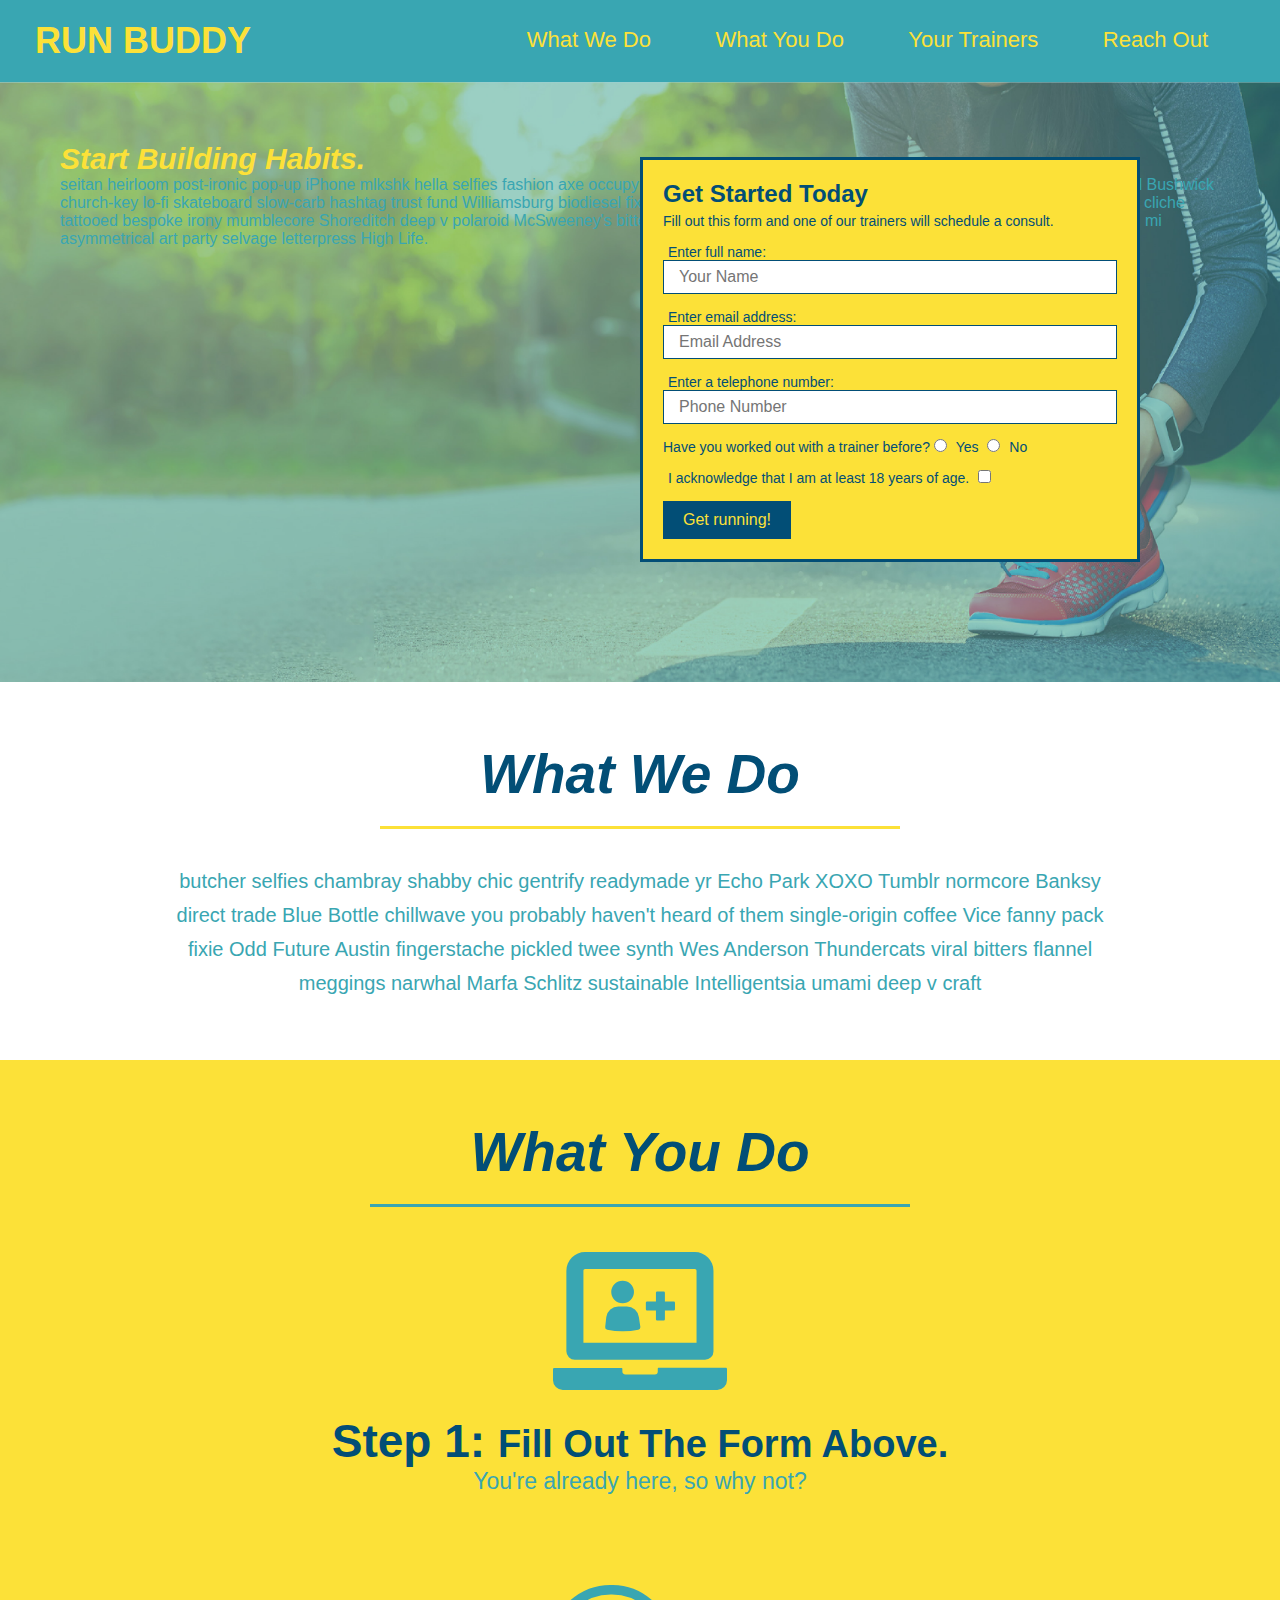
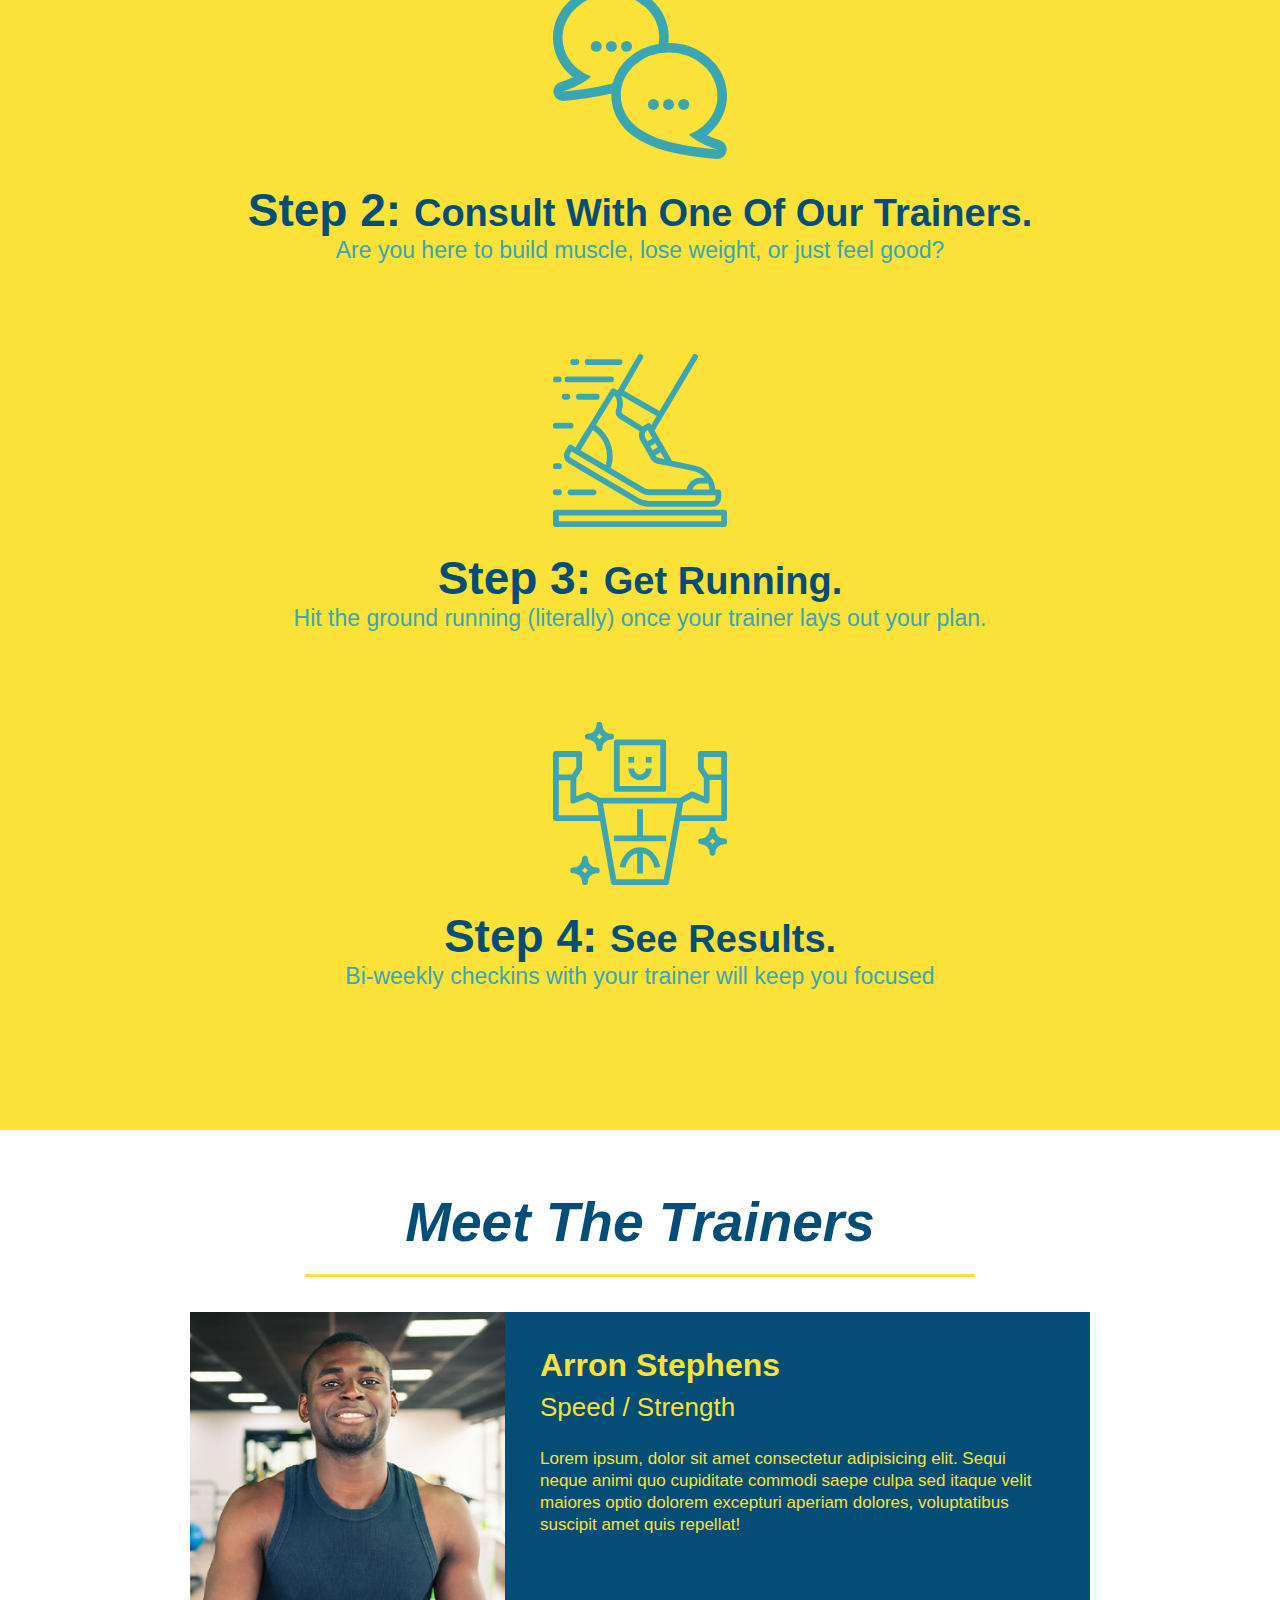
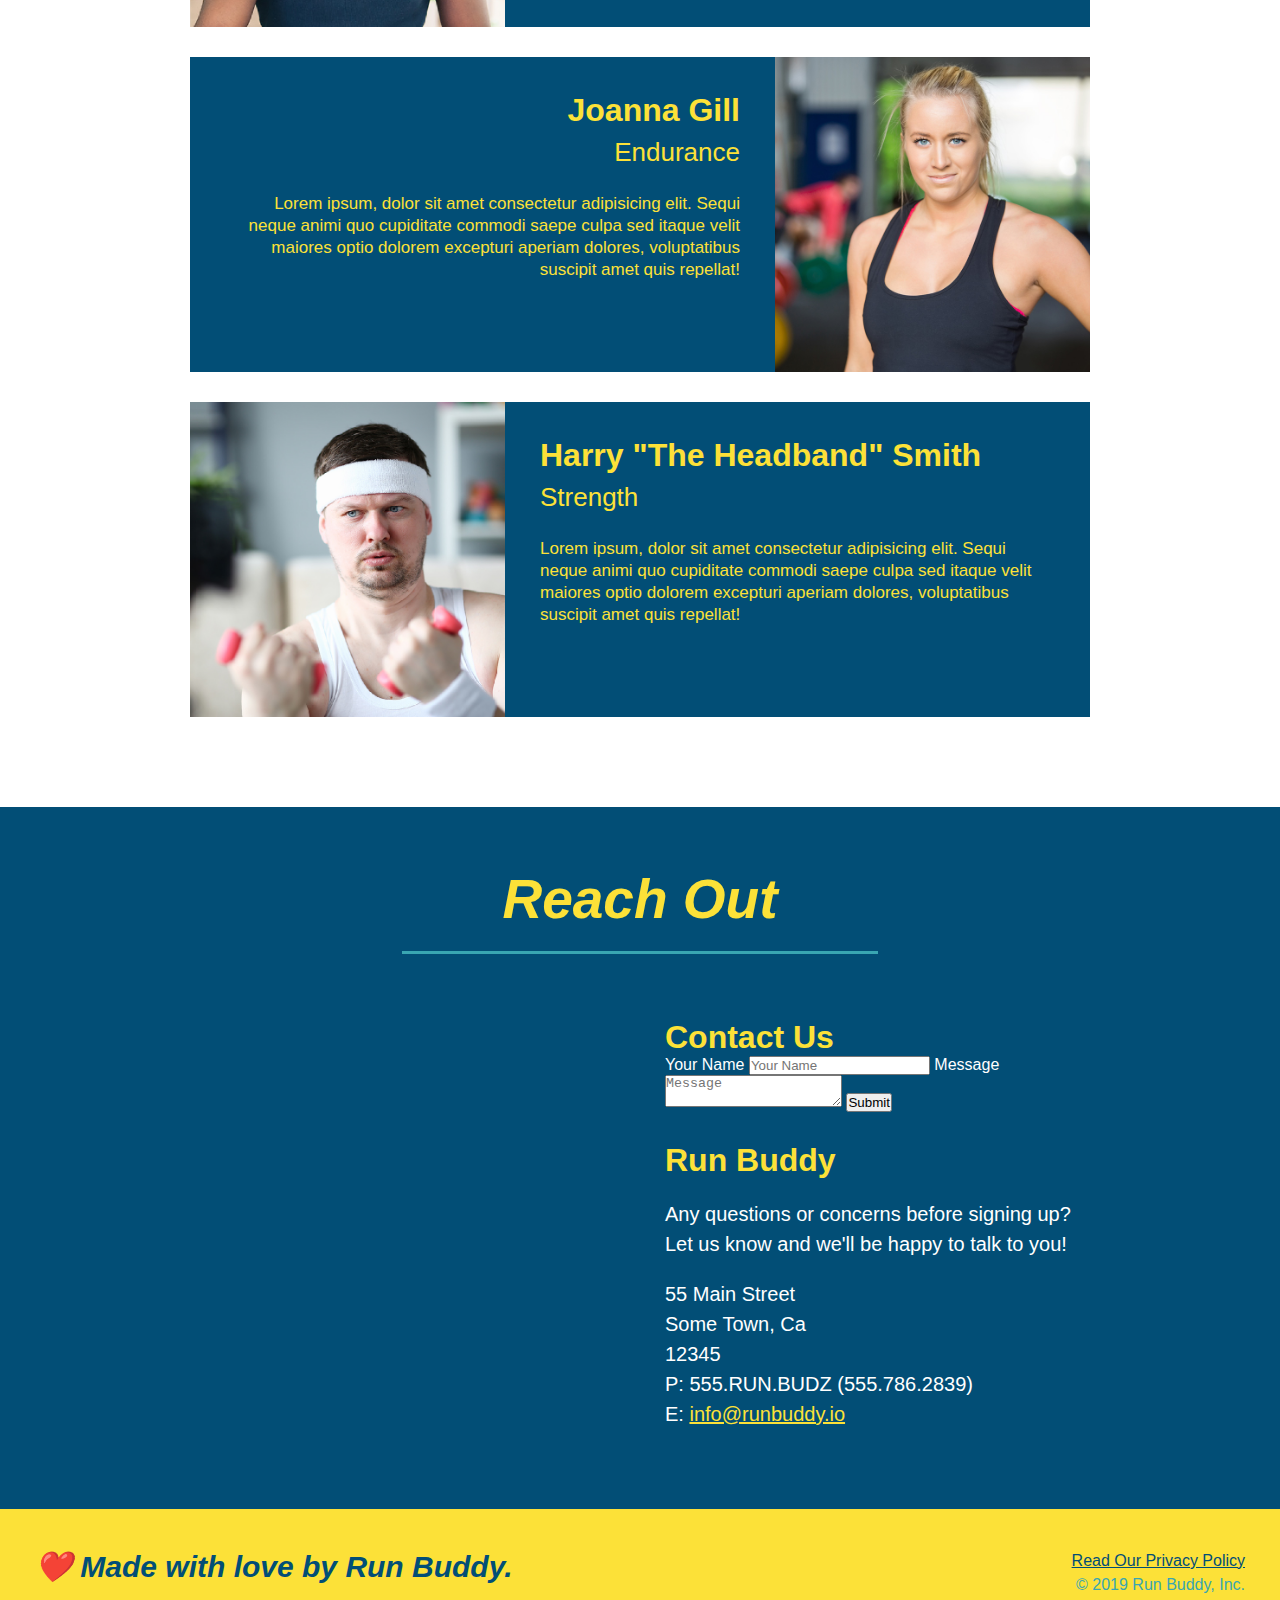
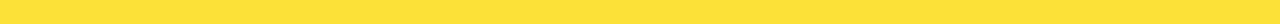
==== index.html @ 509d38f9 "add flexbox to header" ====
<!DOCTYPE html>
<html lang="en">
  <head>
    <meta charset="UTF-8" />
    <link rel="stylesheet" href="./assets/css/style.css">
    <title>Run Buddy</title>
  </head>
  <body>
    <!-- navigation tags - block level element -->
    <header>
      <h1>
        <a href="/">RUN BUDDY</a>
      </h1>
      <nav>
        <ul>
          <li>
            <a href="#what-we-do">What We Do</a>
          </li>
          <li>
            <a href="#what-you-do">What You Do</a>
          </li>
          <li>
            <a href="#your-trainers">Your Trainers</a>
          </li>
          <li>
            <a href="#reach-out">Reach Out</a>
          </li>
          
        </ul>
      </nav>
    </header>
    <!-- end navigation -->

    <!-- hero/jumbotron -->
    <section class="hero">
      <div class="hero-cta">
        <h2>Start Building Habits.</h2>
        <p>
          seitan heirloom post-ironic pop-up iPhone mlkshk hella selfies fashion axe occupy readymade put a bird on it
          messenger bag Wes Anderson Schlitz plaid Bushwick church-key lo-fi skateboard slow-carb hashtag trust fund
          Williamsburg biodiesel fixie farm-to-table 8-bit banjo XOXO Banksy chillwave bicycle rights retro cliche
          tattooed bespoke irony mumblecore Shoreditch deep v polaroid McSweeney's bitters cray gentrify tofu Marfa you
          probably haven't heard of them yr banh mi asymmetrical art party selvage letterpress High Life.
        </p>
      </div>

      <div class="hero-form">
        <h3>Get Started Today</h3>
        <p>Fill out this form and one of our trainers will schedule a consult.</p>
        <form>
          <label for="name">Enter full name:</label>
          <input type="text" placeholder="Your Name" id="name" name="name" class="form-input" />
          <label for="email">Enter email address:</label>
          <input type="email" placeholder="Email Address" id="email" name="email" class="form-input" />
          <label for="phone">Enter a telephone number:</label>
          <input type="tel" placeholder="Phone Number" name="phone" id="phone" class="form-input" />
          <p>
            Have you worked out with a trainer before? 
            <input type="radio" name="trainer-confirm" id="trainer-yes" />
            <label for="trainer-yes">Yes</label>
            <input type="radio" name="trainer-confirm" id="trainer-no"/>
            <label for="trainer-no">No</label>
          </p>
          <p>
            <label for="checkbox">
              I acknowledge that I am at least 18 years of age.
            </label>
            <input type="checkbox" name="checkpoint1" id="checkbox" />
          </p>
          <button type="submit">
            Get running!
          </button>
        </form>
      </div>
    </section>
    <!-- end header -->

    <!-- "what we do" start - <section> -->
    <section id="what-we-do" class="intro">
      <h2 class="section-title primary-border">
        What We Do
      </h2>
      <p>
        butcher selfies chambray shabby chic gentrify readymade yr Echo Park XOXO Tumblr normcore Banksy direct trade  Blue Bottle chillwave you probably haven't heard of them single-origin coffee Vice fanny pack fixie Odd Future Austin fingerstache pickled twee synth Wes Anderson Thundercats viral bitters flannel meggings narwhal Marfa Schlitz sustainable Intelligentsia umami deep v craft
      </p>
    </section>
    <!-- end "what we do" -->

    <!-- "what you do" start -->
    <section id="what-you-do" class="steps">
      <h2 class="section-title secondary-border">
        What You Do
      </h2> 
      <div>
        <img src="./assets/images/step-1.svg" alt="" />
        <h3>Step 1: <span>Fill Out The Form Above.</span></h3>
        <p>You're already here, so why not?</p>
      </div>
      <div>
        <img src="./assets/images/step-2.svg" alt="" />
        <h3>Step 2: <span>Consult With One Of Our Trainers.</span></h3>
        <p>Are you here to build muscle, lose weight, or just feel good?</p>
      </div>
      <div>
        <img src="./assets/images/step-3.svg" alt="" />
        <h3>Step 3: <span>Get Running.</span></h3>
        <p>Hit the ground running (literally) once your trainer lays out your plan.</p>
      </div>
      <div>
        <img src="./assets/images/step-4.svg" alt="" />
        <h3>Step 4: <span>See Results.</span></h3>
        <p>Bi-weekly checkins with your trainer will keep you focused</p>
      </div>
    </section>
    <!-- "what you do" end -->

    <!-- "meet the trainers" start -->
    <section id="your-trainers" class="trainers">
      <h2 class="section-title primary-border">
        Meet The Trainers
      </h2>

      <article class="trainer">
        <img src="./assets/images/trainer-1.jpg" alt="Arron Stephens in his workout clothes, ready to pump iron" />
        <div class="trainer-bio text-left">
          <h3>Arron Stephens</h3>
          <h4>Speed / Strength</h4>
          <p>Lorem ipsum, dolor sit amet consectetur adipisicing elit. Sequi neque animi quo cupiditate commodi saepe culpa sed itaque velit maiores optio dolorem excepturi aperiam dolores, voluptatibus suscipit amet quis repellat!</p>
        </div>
      </article>

       <article class="trainer">
         <div class="trainer-bio text-right">
           <h3>Joanna Gill</h3>
           <h4>Endurance</h4>
           <p>Lorem ipsum, dolor sit amet consectetur adipisicing elit. Sequi neque animi quo cupiditate commodi saepe culpa sed itaque velit maiores optio dolorem excepturi aperiam dolores, voluptatibus suscipit amet quis repellat!</p>
          </div>
          <img src="./assets/images/trainer-2.jpg" alt="Joanna Gill cooling off after a work out" />
        </article>

       <article class="trainer">
        <img src="./assets/images/trainer-3.jpg" alt="Harry Smith wearing a headband and lifting comically small pink weights" />
        <div class="trainer-bio text-left">
          <h3>Harry "The Headband" Smith</h3>
          <h4>Strength</h4>
          <p>Lorem ipsum, dolor sit amet consectetur adipisicing elit. Sequi neque animi quo cupiditate commodi saepe culpa sed itaque velit maiores optio dolorem excepturi aperiam dolores, voluptatibus suscipit amet quis repellat!</p>
        </div>
      </article>
    </section>
    <!-- "meet the trainers" end -->

    <!-- "reach out" start -->
    <section id="reach-out" class="contact">
      <h2 class="section-title secondary-border">
        Reach Out
      </h2>

      <div class="contact-info">
        <iframe
          src="https://www.google.com/maps/embed?pb=!1m14!1m12!1m3!1d12182.30520634488!2d-74.0652613!3d40.2407219!2m3!1f0!2f0!3f0!3m2!1i1024!2i768!4f13.1!5e0!3m2!1sen!2sus!4v1561060983193!5m2!1sen!2sus"
          frameborder="0" style="border:0" allowfullscreen>
        </iframe>

        <div class="contact-form">
          <h3>Contact Us</h3>
          <form>
            <label for="contact-name">Your Name</label>
            <input type="text" id="contact-name" placeholder="Your Name" />
        
            <label for="contact-message">Message</label>
            <textarea id="contact-message" placeholder="Message"></textarea>
        
            <button type="submit">Submit</button>
          </form>
        </div>

        <div>
          <h3>Run Buddy</h3>
          <p>
            Any questions or concerns before signing up? 
            <br/>
            Let us know and we'll be happy to talk to you!
          </p>

          <address>
            55 Main Street <br/>
            Some Town, Ca <br/>
            12345<br/>
            P: 555.RUN.BUDZ (555.786.2839)<br/>
            E: <a href="mailto:info@runbuddy.io">info@runbuddy.io</a>
          </address>
          
        </div>
      </div>
    </section>
    <!-- "reach out" end -->

    <!-- footer -->
    <footer>
      <h2>❤️ Made with love by Run Buddy.</h2>
      <div>
        <a href="./privacy-policy.html">Read Our Privacy Policy</a><br/>
        &copy; 2019 Run Buddy, Inc.
      </div>
    </footer>
    <!-- footer end -->
  </body>
</html>
---- assets/css/style.css ----
/* global styles */
* {
    margin: 0;
    padding: 0;
    box-sizing: border-box;
}
body {
    font-family: Helvetica, Arial, sans-serif;
    color: #39a6b2;
}
h2 {
    margin: 0;
    font-size: 30px;
    font-style: italic;
    color: #fce138;
}
h3 {
    margin: 0;
    font-size: 24px;
}
section {
    padding: 60px;
}
/* header styles */
header {
    padding: 20px 35px;
    background-color: #39a6b2;
    display: flex;
    justify-content: space-between;
    flex-wrap: wrap;
}
header h1 {
    font-weight: bold;
    font-size: 36px;
    color: #fce138;
    margin: 0;
}
header a {
    text-decoration: none;
    color: #fce138;
}
header nav {
    margin: 7px;
}
header nav ul li {
    display: inline;
}
header nav ul li a {
    margin: 0 30px;
    font-weight: lighter;
    font-size: 22px;
}
/* Hero style starts */
.hero {
    background-image: url("../images/hero-bg.jpeg");
    height: 600px;
    background-size: cover;
    background-position: center;
    position: relative;
}
.hero-greeting {
    color: #FFF;
    padding: 50px;
    width: 500px;
    font-size: 14px;
    text-align: right;
    position:absolute;
    top: 40px;
    left: 140px;
}
.hero-form {
    background-color: #fce138;
    color: #024e76;
    padding: 20px;
    width: 500px;
    border: solid 3px #024e76;
    font-size: 14px;
    position:absolute;
    bottom: 120px;
    right: 140px;
}
.hero-form p {
    margin: 5px 0 15px 0;
}
.hero-form label {
    margin: 0 5px;
}
.hero-form button {
    color:#fce138;
    background-color: #024e76;
    border: none;
    padding: 10px 20px;
    font-size: 16px;
}
.form-input {
    border: 1px solid #024e76;
    display: block;
    padding: 7px 15px;
    font-size: 16px;
    color: #024e76;
    width: 100%;
    margin-bottom: 15px;
}
/* Hero style ends */
.section-title {
    font-size: 55px;
    color:#024e76;
    margin-bottom: 35px;
    padding: 0 100px 20px 100px;
    border-bottom: 3px solid;
    display: inline-block;
}
.primary-border {
    border-color: #fce138;
}
.secondary-border {
    border-color: #39a6b2;
}
.text-left {
    text-align: left;
}
.text-right {
    text-align: right;
}
/* what we do section */
.intro {
    text-align: center;
}
.intro h2 {
}
.intro p {
    line-height: 1.7;
    color: #39a6b2;
    width: 80%;
    font-size: 20px;
    margin: 0 auto;
}
/* what we do section ends */
/* what you do section */
.steps {
    text-align: center;
    background: #fce138;
    display: block;
}
.steps h2 {
    display: inline-block;
}
.steps div {
    margin-bottom: 80px;
}
.steps img {
    width: 15%;
    margin: 10px 0;
}
.steps h3 {
    color: #024e76;
    font-size: 46px;
    margin-top: 10px;
}
.steps p {
    color: #39a6b2;
    font-size: 23px;;
}
.steps span {
    font-size: 38px;
}
/* what you do section ends */
/* trainers section */
.trainers {
    text-align: center;
}
.trainer {
    width: 900px;
    margin: 0 auto 30px auto;
    background: #024e76;
    color: #fce138;
    overflow: auto;
}
.trainer img {
    width: 35%;
    float: left;
}
.trainer-bio {
    padding: 35px;
    float: left;
    width: 65%;
}
.trainer-bio h3 {
    font-size: 32px;
    margin-bottom: 8px;
}
.trainer-bio h4 {
    font-weight: lighter;
    font-size: 26px;
    margin-bottom: 25px;
}
.trainer-bio p {
    font-size: 17px;
    line-height: 1.3;;
}
/* trainers section ends */
/* contact section starts */
.contact {
    background-color: #024e76;
    text-align: center;
    overflow: auto;
}
.contact h2 {
    color: #fce138;
}
.contact-info {
    width: 900px;
    margin: 0 auto;
}
.contact-info iframe {
    width: 400px;
    height: 400px;
    float: left;
}
.contact-info div {
    width: 410px;
    display: inline-block;
    vertical-align: top;
    text-align: left;
    margin: 30px 0 0 60px;
    color: white;
}
.contact-info h3 {
    color: #fce138;
    font-size: 32px;
}
.contact-info p, .contact-info address {
    margin: 20px 0;
    line-height: 1.5;
    font-size: 20px;
    font-style: normal;
}
.contact-info a {
    color: #fce138;
}

/* contact section ends */
footer {
    background: #fce138;
    width: 100%;
    padding: 40px 35px;
}
footer h2 {
    display: inline;
    color: #024e76;
    font-size: 30px;
    margin: 0;
}
footer div {
    float: right;
    line-height: 1.5;
    text-align: right;
}
footer a {
    color: #024e76;
}
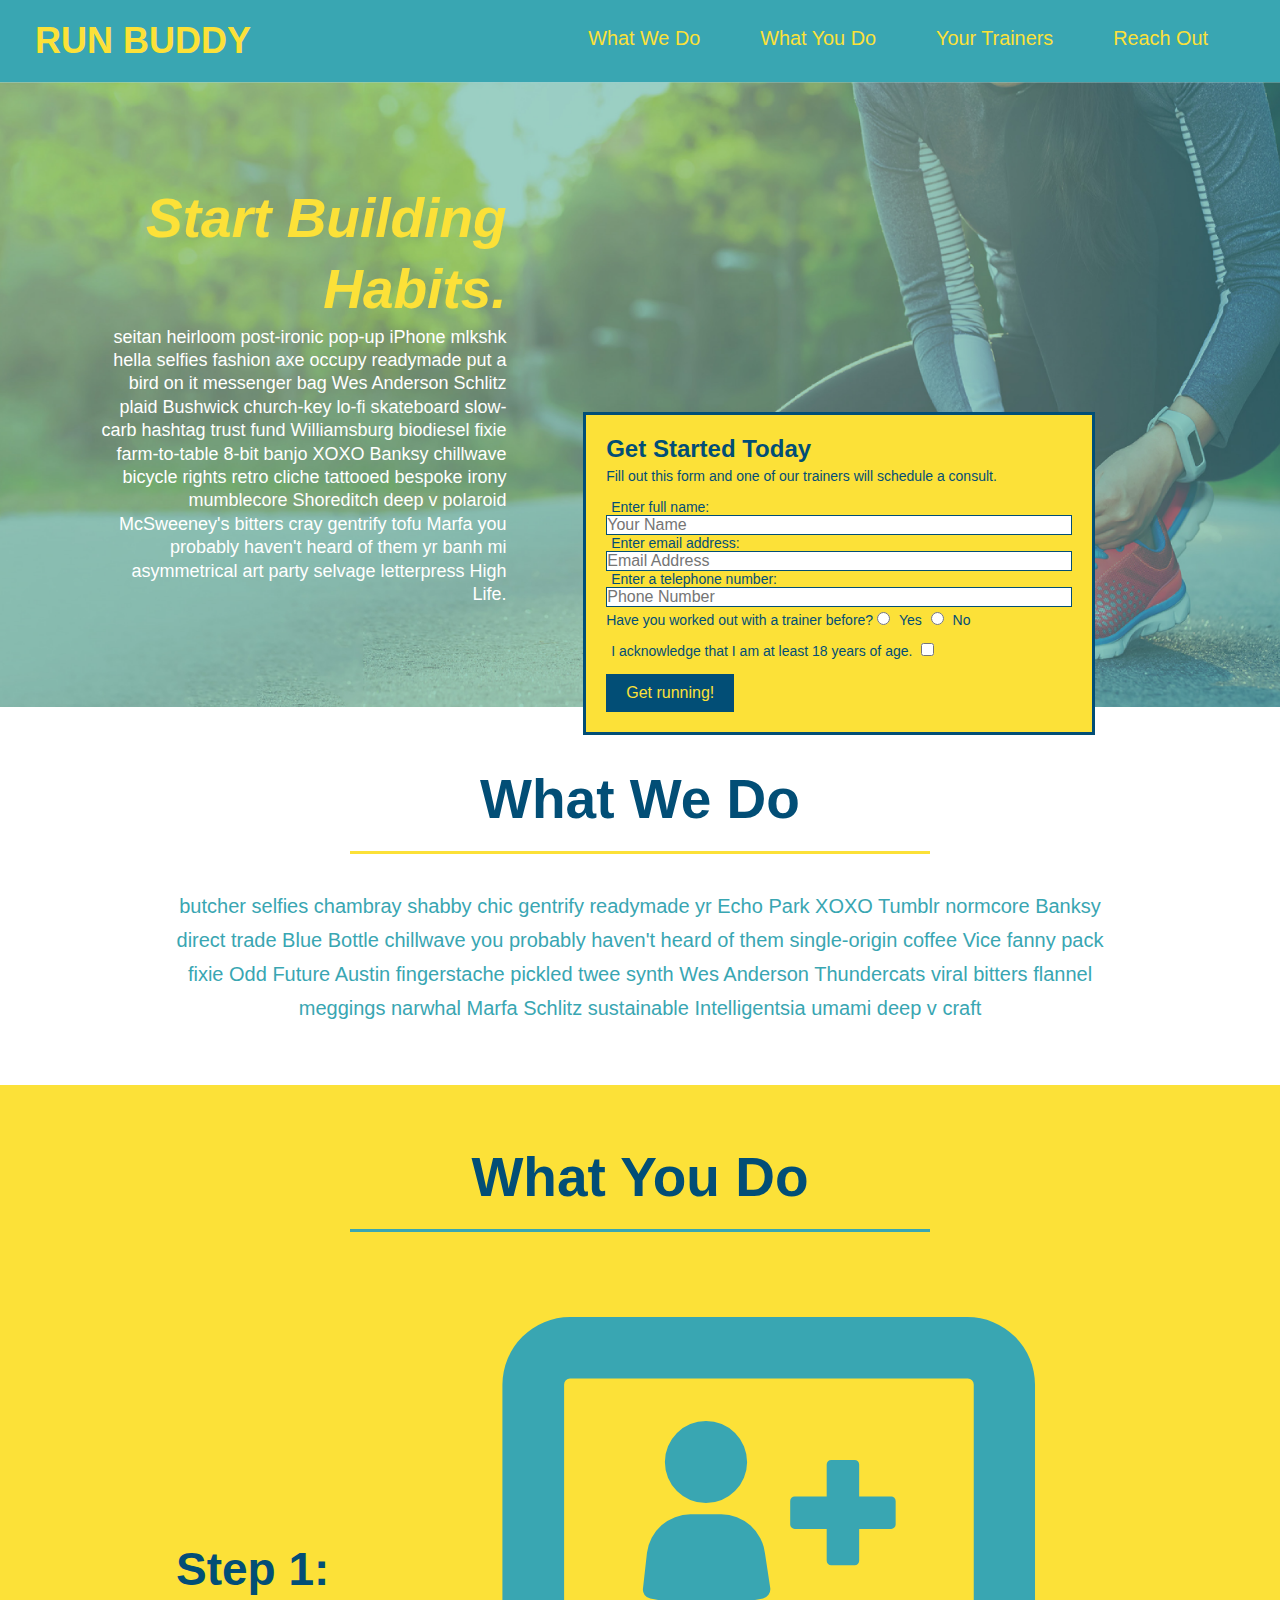
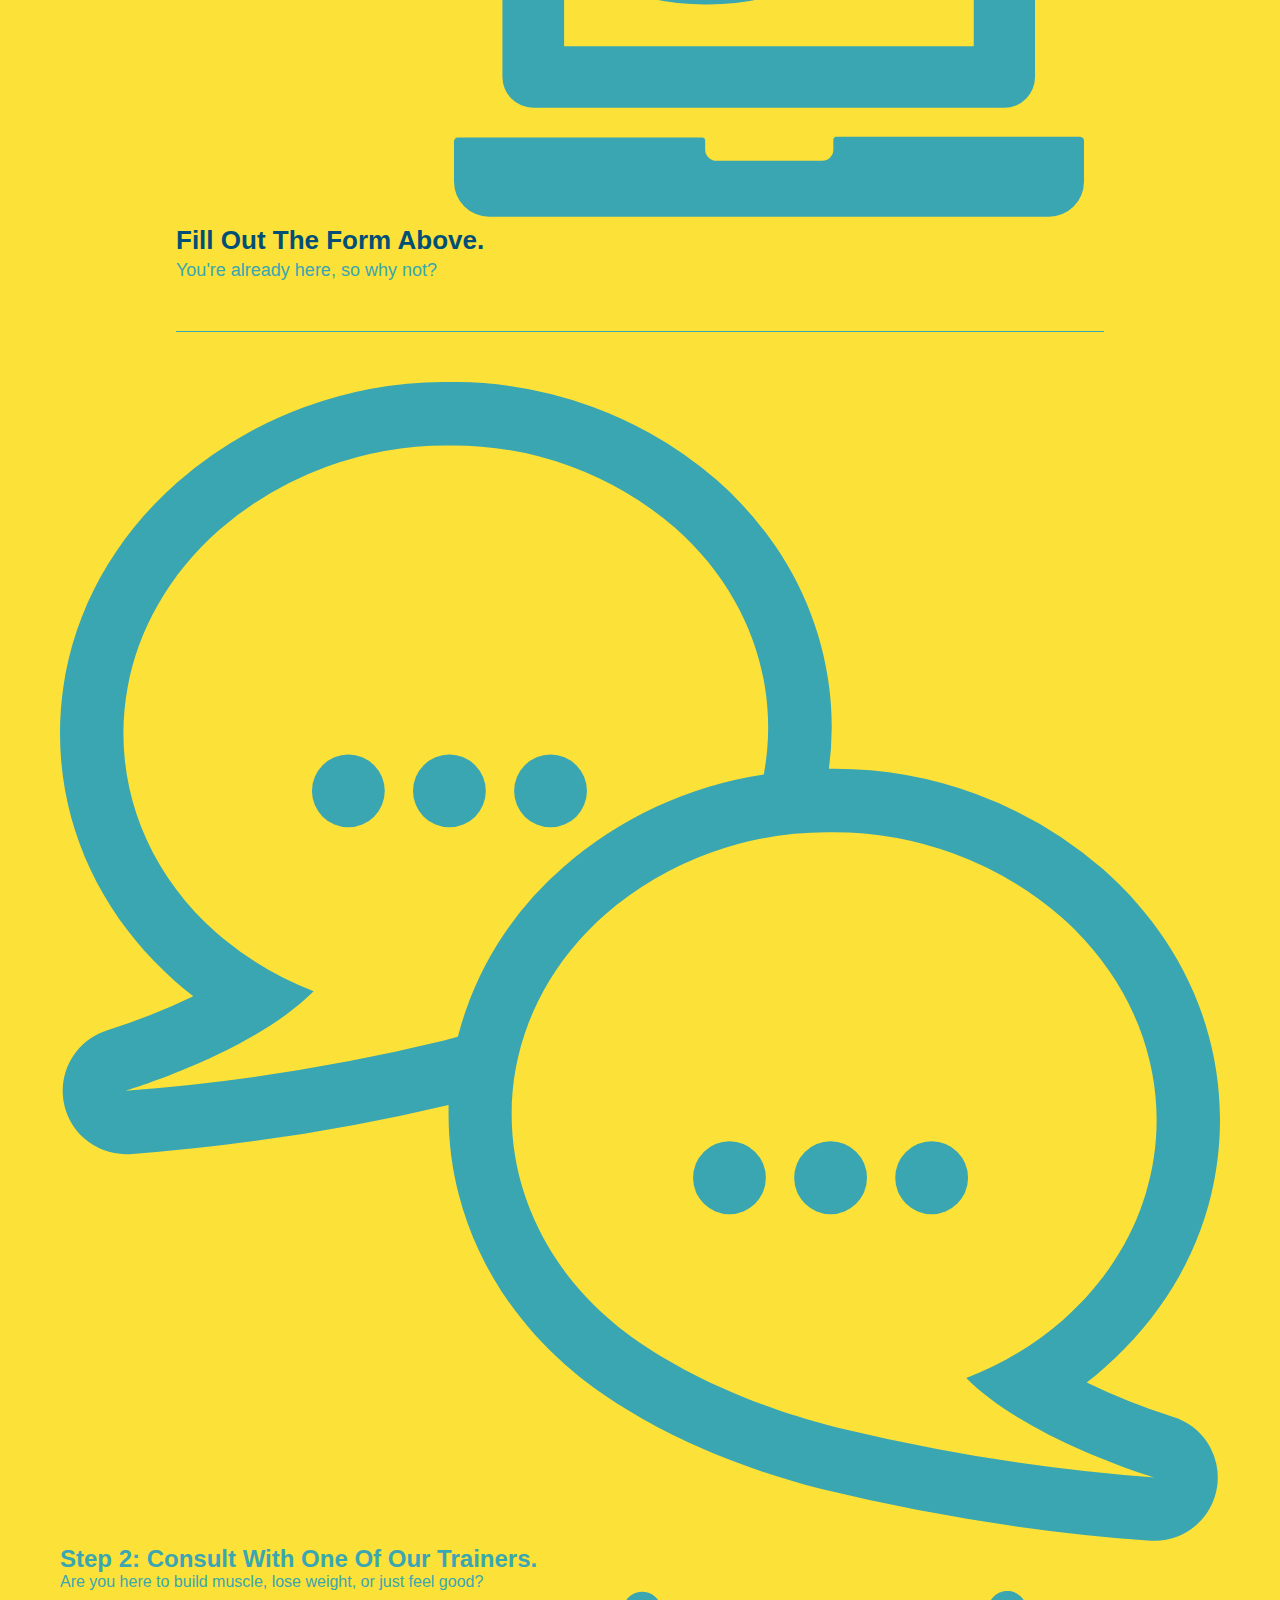
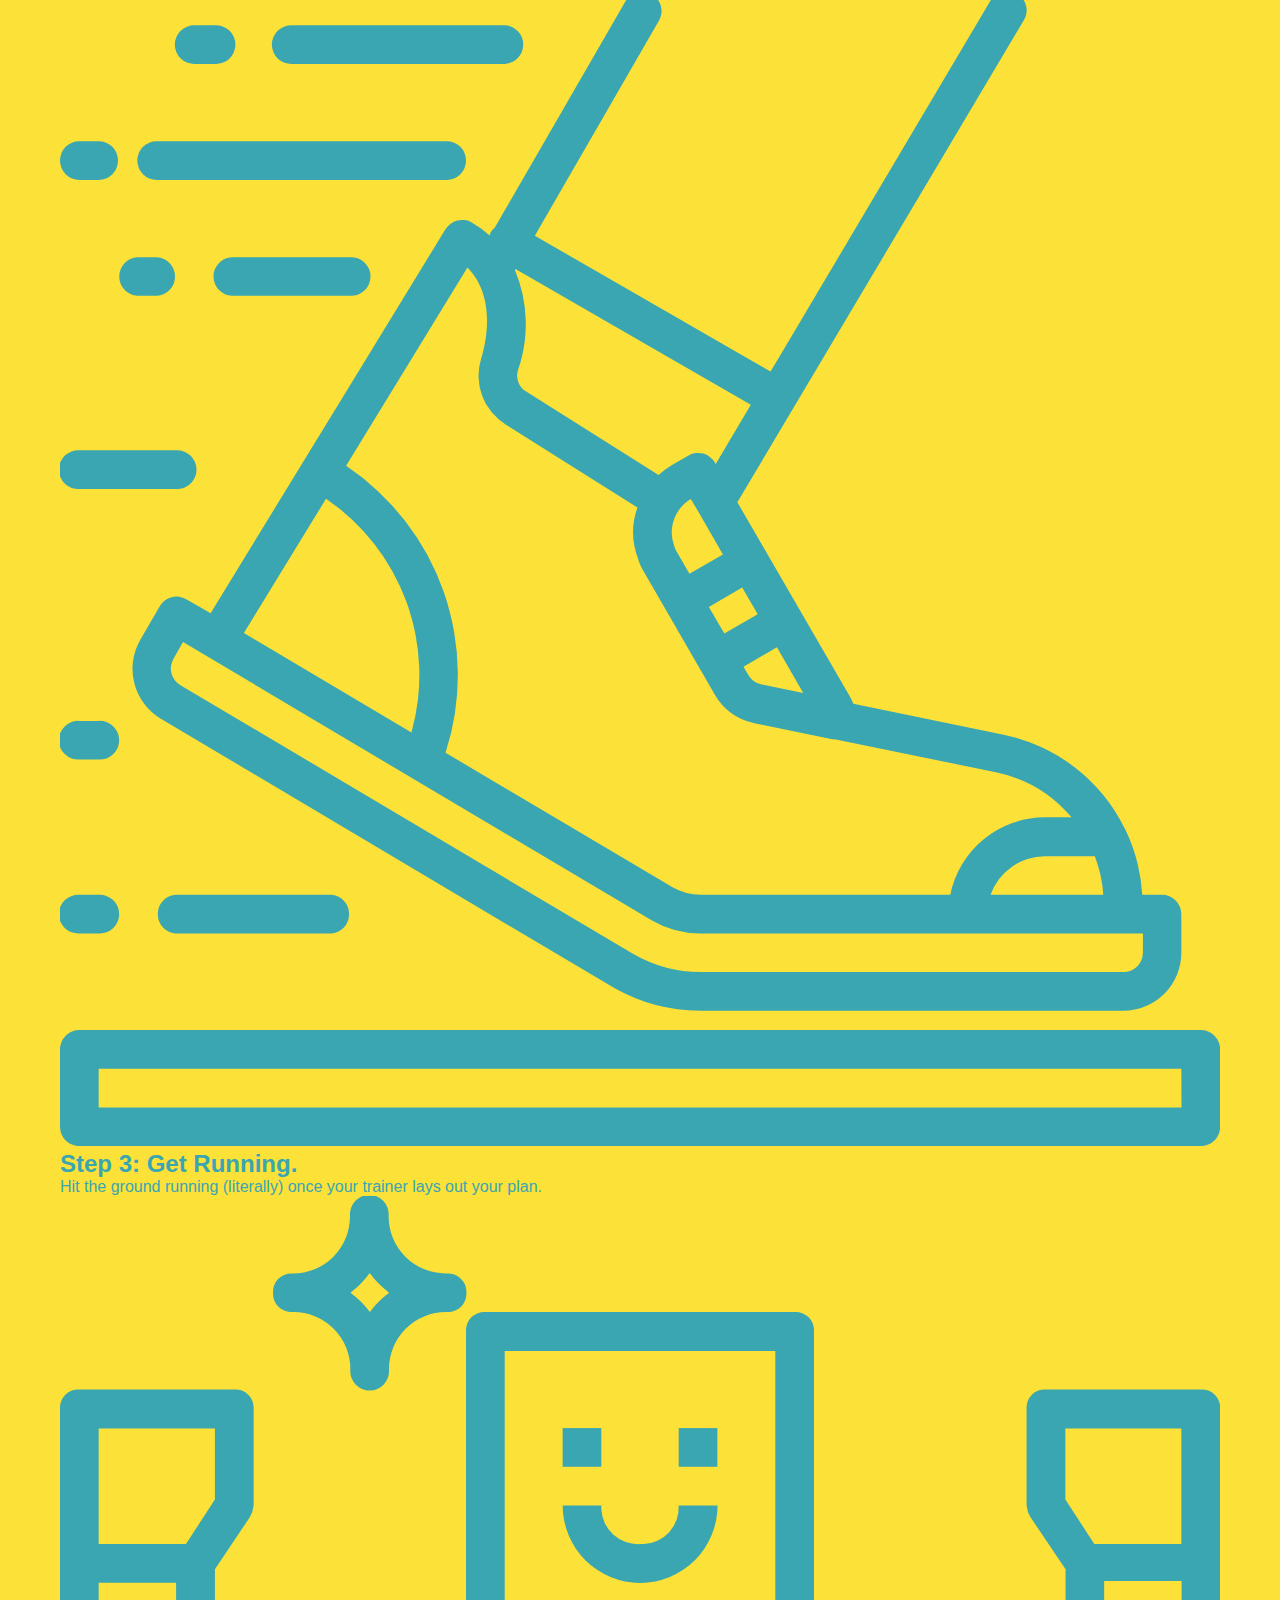
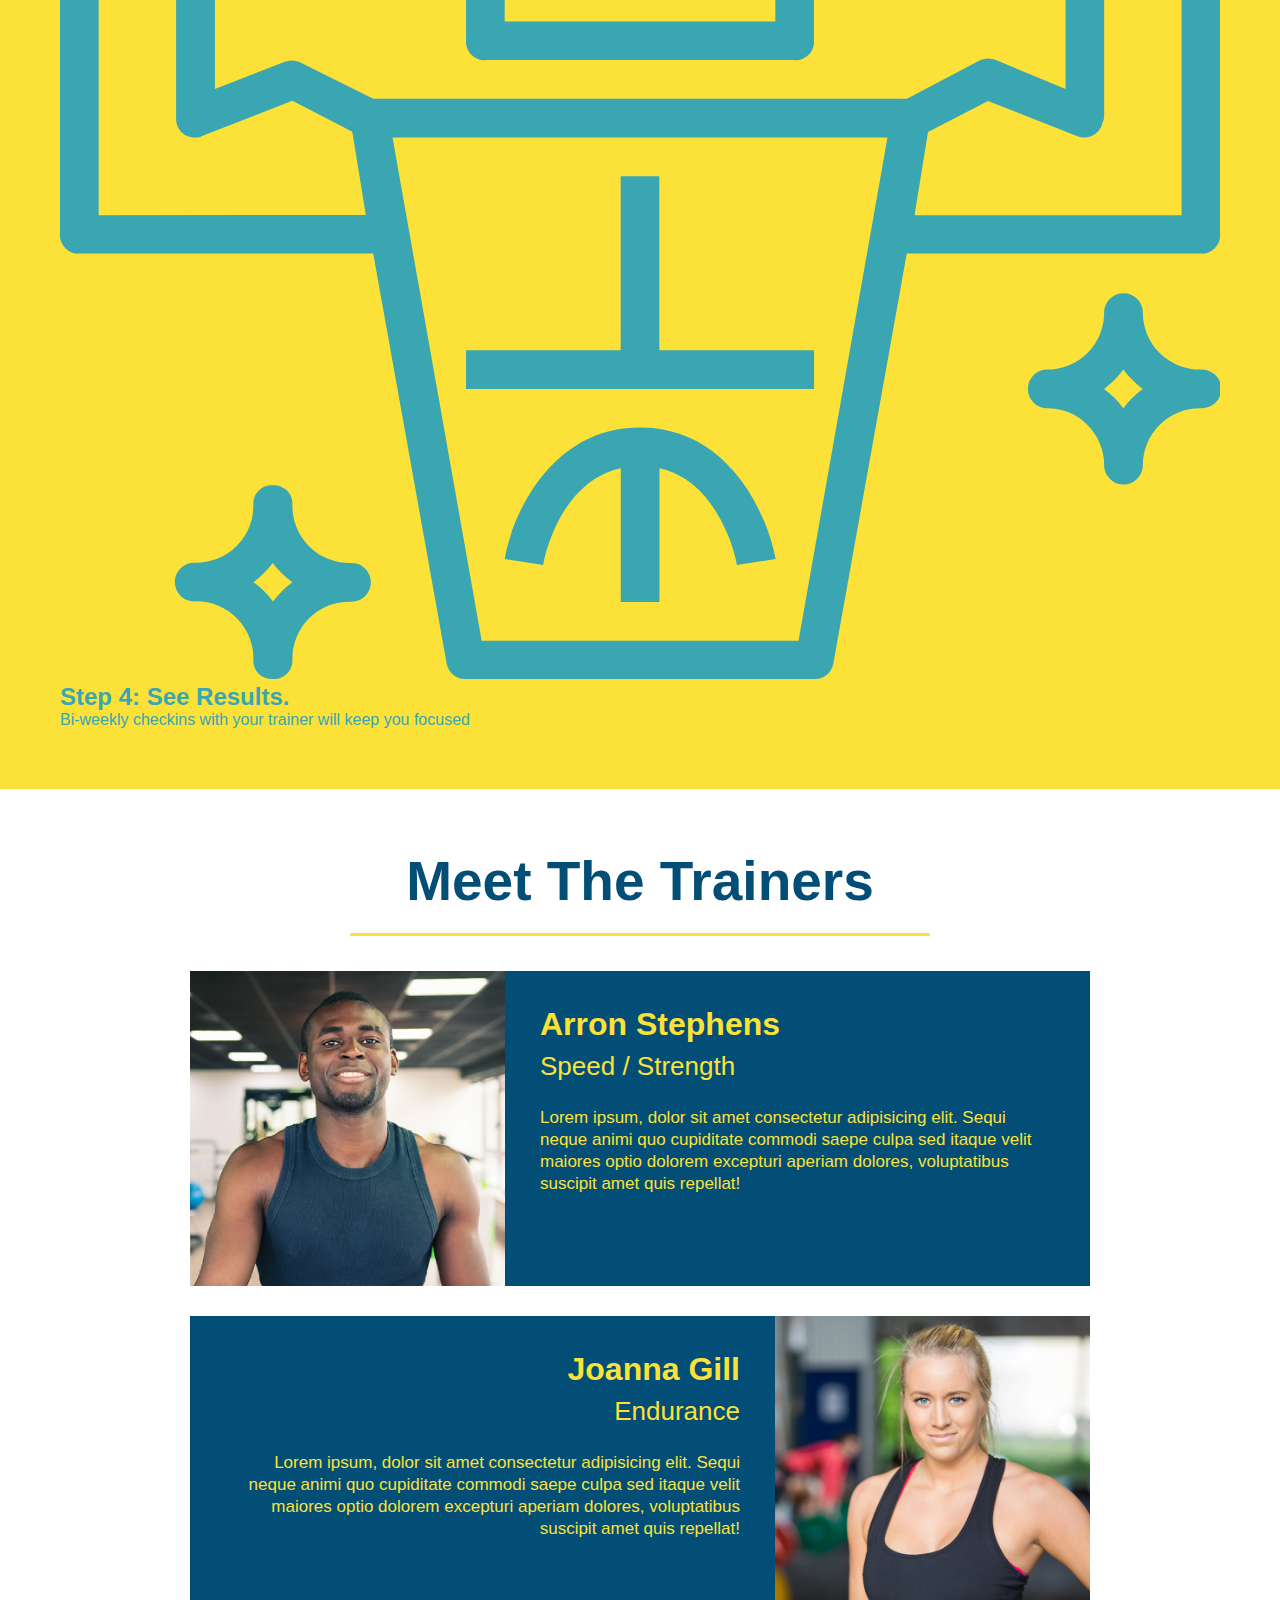
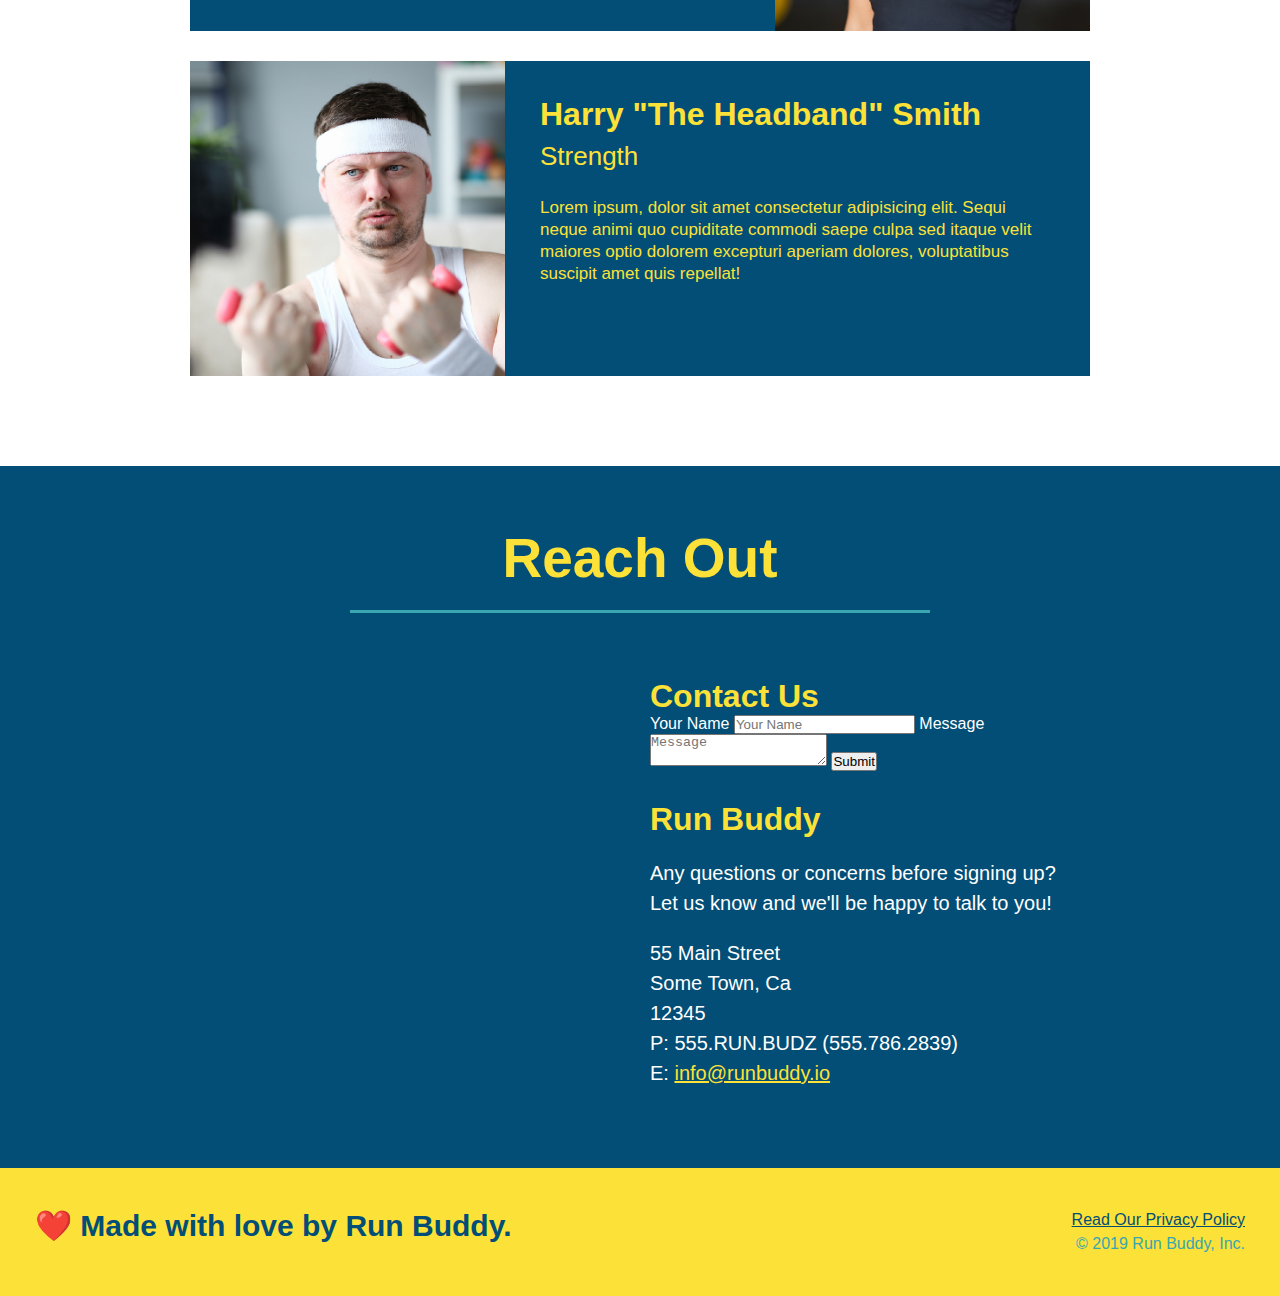
==== commit 611db575: "flexbox revisions to what you do section" ====
--- a/index.html
+++ b/index.html
@@ -77,24 +77,37 @@
 
     <!-- "what we do" start - <section> -->
     <section id="what-we-do" class="intro">
-      <h2 class="section-title primary-border">
-        What We Do
-      </h2>
+      <div class="flex-row">
+        <h2 class="section-title primary-border">
+          What We Do
+        </h2>
+      </div>
+      <div class="flex-row">
       <p>
         butcher selfies chambray shabby chic gentrify readymade yr Echo Park XOXO Tumblr normcore Banksy direct trade  Blue Bottle chillwave you probably haven't heard of them single-origin coffee Vice fanny pack fixie Odd Future Austin fingerstache pickled twee synth Wes Anderson Thundercats viral bitters flannel meggings narwhal Marfa Schlitz sustainable Intelligentsia umami deep v craft
       </p>
+      </div>
     </section>
     <!-- end "what we do" -->
 
     <!-- "what you do" start -->
     <section id="what-you-do" class="steps">
-      <h2 class="section-title secondary-border">
-        What You Do
-      </h2> 
-      <div>
-        <img src="./assets/images/step-1.svg" alt="" />
-        <h3>Step 1: <span>Fill Out The Form Above.</span></h3>
-        <p>You're already here, so why not?</p>
+      <div class="flex-row">
+        <h2 class="section-title secondary-border">
+          What You Do
+        </h2> 
+      </div>
+      <div class="step">
+        <h3>Step 1: </h3>
+        <div class="step-info">
+          <div class="step-img">
+            <img src="./assets/images/step-1.svg" alt="" />
+          </div>
+        </div>
+        <div class="step-text">
+            <h4>Fill Out The Form Above.</h4>
+            <p>You're already here, so why not?</p>
+        </div>
       </div>
       <div>
         <img src="./assets/images/step-2.svg" alt="" />
@@ -116,10 +129,11 @@
 
     <!-- "meet the trainers" start -->
     <section id="your-trainers" class="trainers">
-      <h2 class="section-title primary-border">
-        Meet The Trainers
-      </h2>
-
+      <div class="flex-row">
+        <h2 class="section-title primary-border">
+          Meet The Trainers
+        </h2>
+      </div>
       <article class="trainer">
         <img src="./assets/images/trainer-1.jpg" alt="Arron Stephens in his workout clothes, ready to pump iron" />
         <div class="trainer-bio text-left">
@@ -151,10 +165,11 @@
 
     <!-- "reach out" start -->
     <section id="reach-out" class="contact">
-      <h2 class="section-title secondary-border">
-        Reach Out
-      </h2>
-
+      <div class="flex-row">
+        <h2 class="section-title secondary-border">
+          Reach Out
+        </h2>
+      </div>  
       <div class="contact-info">
         <iframe
           src="https://www.google.com/maps/embed?pb=!1m14!1m12!1m3!1d12182.30520634488!2d-74.0652613!3d40.2407219!2m3!1f0!2f0!3f0!3m2!1i1024!2i768!4f13.1!5e0!3m2!1sen!2sus!4v1561060983193!5m2!1sen!2sus"
--- a/assets/css/style.css
+++ b/assets/css/style.css
@@ -11,7 +11,6 @@
 h2 {
     margin: 0;
     font-size: 30px;
-    font-style: italic;
     color: #fce138;
 }
 h3 {
@@ -42,42 +41,60 @@
 header nav {
     margin: 7px;
 }
-header nav ul li {
-    display: inline;
+header nav ul {
+    display: flex;
+    flex-wrap: wrap;
+    justify-content: space-between;
+    align-items: center;
+    list-style: none;
 }
 header nav ul li a {
     margin: 0 30px;
     font-weight: lighter;
-    font-size: 22px;
+    font-size: 1.55vw;
 }
 /* Hero style starts */
 .hero {
     background-image: url("../images/hero-bg.jpeg");
-    height: 600px;
     background-size: cover;
     background-position: center;
-    position: relative;
+}
+.hero h2 {
+    font-style: italic;
 }
 .hero-greeting {
     color: #FFF;
     padding: 50px;
-    width: 500px;
     font-size: 14px;
     text-align: right;
-    position:absolute;
-    top: 40px;
-    left: 140px;
+    display: flex;
+    justify-content: center;
+    flex-wrap: wrap;
+}
+.hero-cta {
+    width: 35%;
+    text-align: right;
+    margin: 3.5%;
+    color: #fff;
+    font-size: 18px;
+    line-height: 1.3;
+  }
+.hero-cta h2 {
+    font-style: italic;
+    font-size: 55px;
+    color: #fce138;
 }
 .hero-form {
     background-color: #fce138;
     color: #024e76;
     padding: 20px;
-    width: 500px;
+    width: 40%;
     border: solid 3px #024e76;
     font-size: 14px;
     position:absolute;
     bottom: 120px;
     right: 140px;
+    margin: 3.5%
 }
 .hero-form p {
     margin: 5px 0 15px 0;
@@ -94,21 +111,20 @@
 }
 .form-input {
     border: 1px solid #024e76;
-    display: block;
-    padding: 7px 15px;
     font-size: 16px;
     color: #024e76;
     width: 100%;
-    margin-bottom: 15px;
 }
 /* Hero style ends */
 .section-title {
     font-size: 55px;
     color:#024e76;
-    margin-bottom: 35px;
-    padding: 0 100px 20px 100px;
     border-bottom: 3px solid;
     display: inline-block;
+    padding-bottom: 20px;
+    text-align: center;
+    margin: 0 auto 35px auto;
+    width: 50%;
 }
 .primary-border {
     border-color: #fce138;
@@ -116,58 +132,68 @@
 .secondary-border {
     border-color: #39a6b2;
 }
-.text-left {
-    text-align: left;
-}
-.text-right {
-    text-align: right;
-}
 /* what we do section */
-.intro {
-    text-align: center;
-}
-.intro h2 {
-}
 .intro p {
     line-height: 1.7;
     color: #39a6b2;
     width: 80%;
     font-size: 20px;
     margin: 0 auto;
-}
-/* what we do section ends */
+    text-align: center;
+}
+
 /* what you do section */
 .steps {
-    text-align: center;
     background: #fce138;
     display: block;
 }
 .steps h2 {
     display: inline-block;
 }
-.steps div {
-    margin-bottom: 80px;
-}
-.steps img {
-    width: 15%;
-    margin: 10px 0;
-}
-.steps h3 {
+.step h3 {
     color: #024e76;
     font-size: 46px;
-    margin-top: 10px;
-}
-.steps p {
+    flex: 1 30%;
+}
+.step-info {
+    flex: 2 70%;
+    display: flex;
+    flex-wrap: wrap;
+    align-items: center;
+}
+.step {
+    margin: 50px auto;
+    padding-bottom: 50px;
+    width: 80%;
+    border-bottom: 1px solid #39a6b2;
+    display: flex;
+    flex-wrap: wrap;
+    align-items: center;
+    justify-content: space-between;
+  }
+.step-img {
+    flex: 1 12%;
+    margin-right: 20px;
+}
+.step-img img {
+    max-width: 100%;
+}
+.step-text {
+    flex: 12;
+}
+.step-text h4 {
+    font-size: 26px;
+    line-height: 1.5;
+    color: #024e76;
+  }
+.step-text p {
     color: #39a6b2;
-    font-size: 23px;;
-}
-.steps span {
-    font-size: 38px;
-}
-/* what you do section ends */
+    font-size: 18px;;
+}
+
 /* trainers section */
 .trainers {
-    text-align: center;
+    
 }
 .trainer {
     width: 900px;
@@ -198,11 +224,10 @@
     font-size: 17px;
     line-height: 1.3;;
 }
-/* trainers section ends */
+
 /* contact section starts */
 .contact {
     background-color: #024e76;
-    text-align: center;
     overflow: auto;
 }
 .contact h2 {
@@ -244,18 +269,29 @@
     background: #fce138;
     width: 100%;
     padding: 40px 35px;
+    display: flex;
+    justify-content: space-between;
+    flex-wrap: wrap;
 }
 footer h2 {
-    display: inline;
     color: #024e76;
     font-size: 30px;
     margin: 0;
 }
 footer div {
-    float: right;
     line-height: 1.5;
     text-align: right;
 }
 footer a {
     color: #024e76;
+}
+/* utility classes */
+.text-left {
+    text-align: left;
+}
+.text-right {
+    text-align: right;
+}
+.flex-row {
+    display: flex;
 }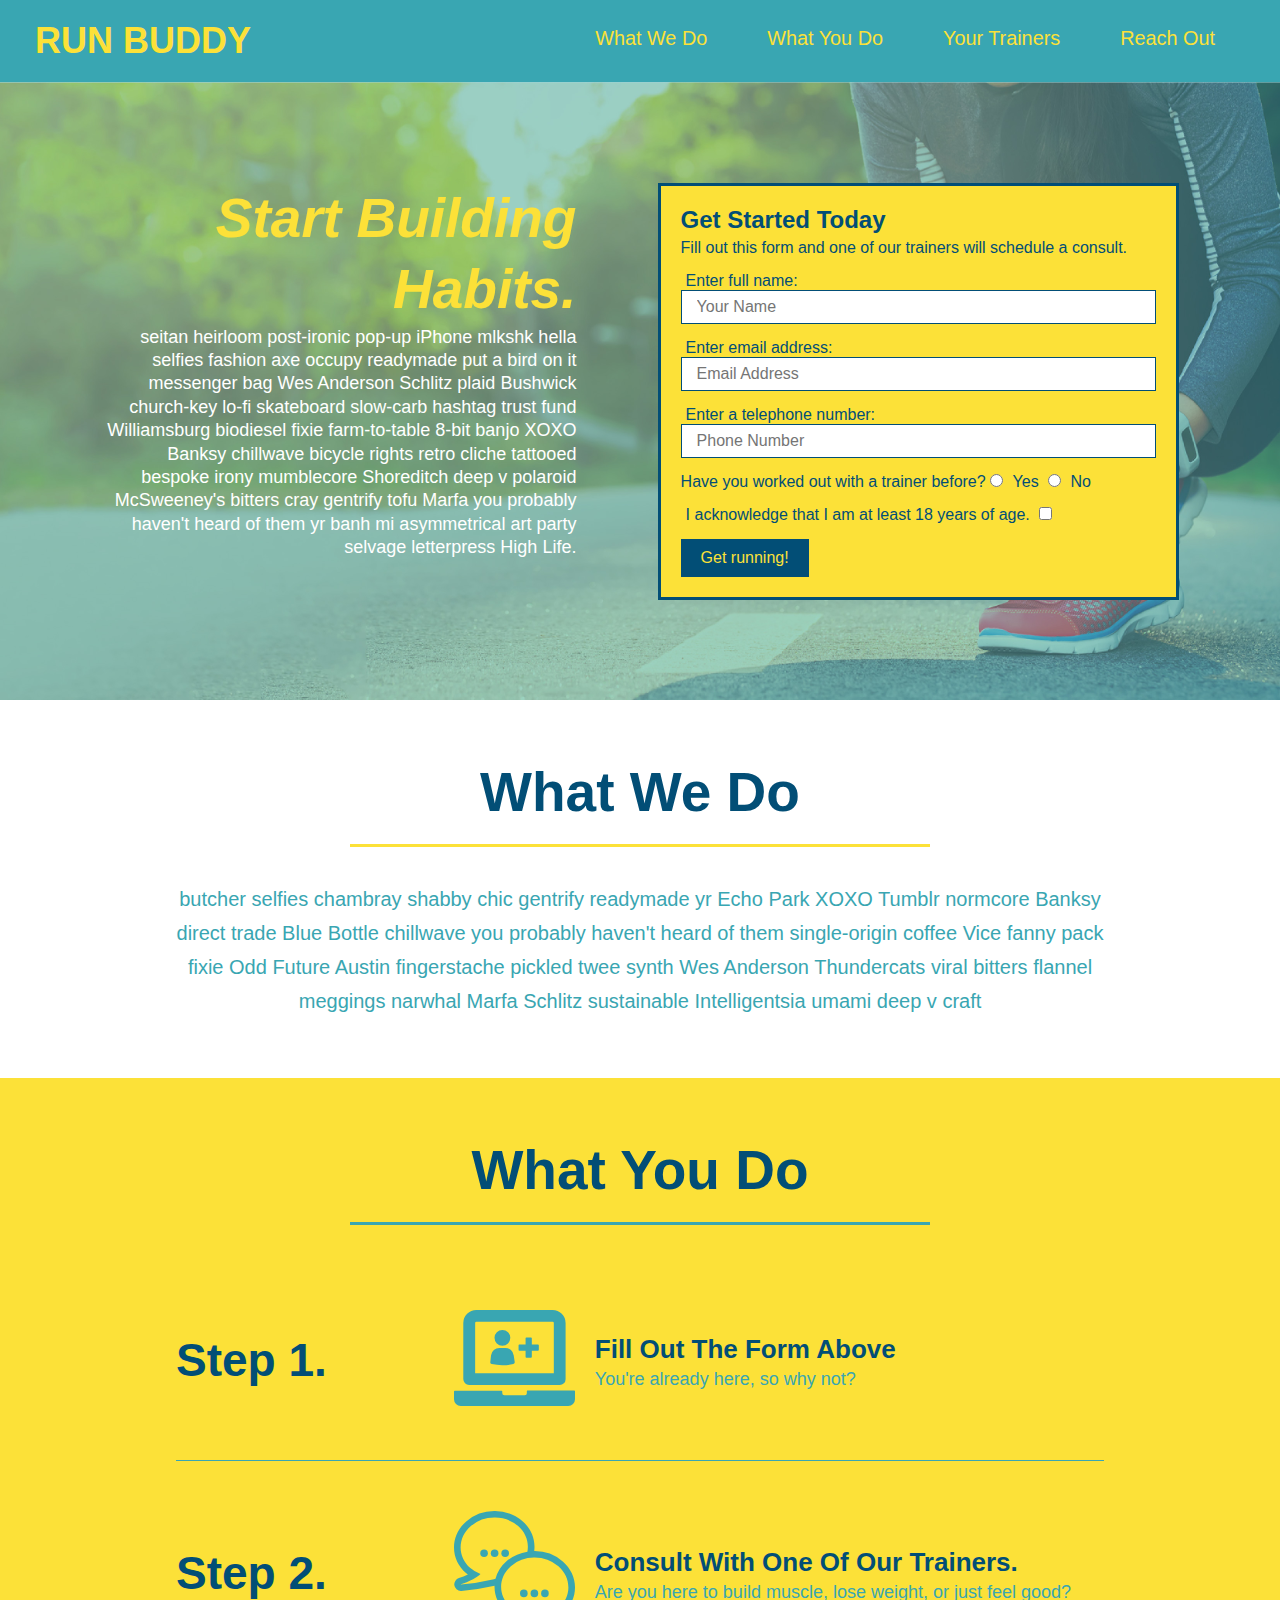
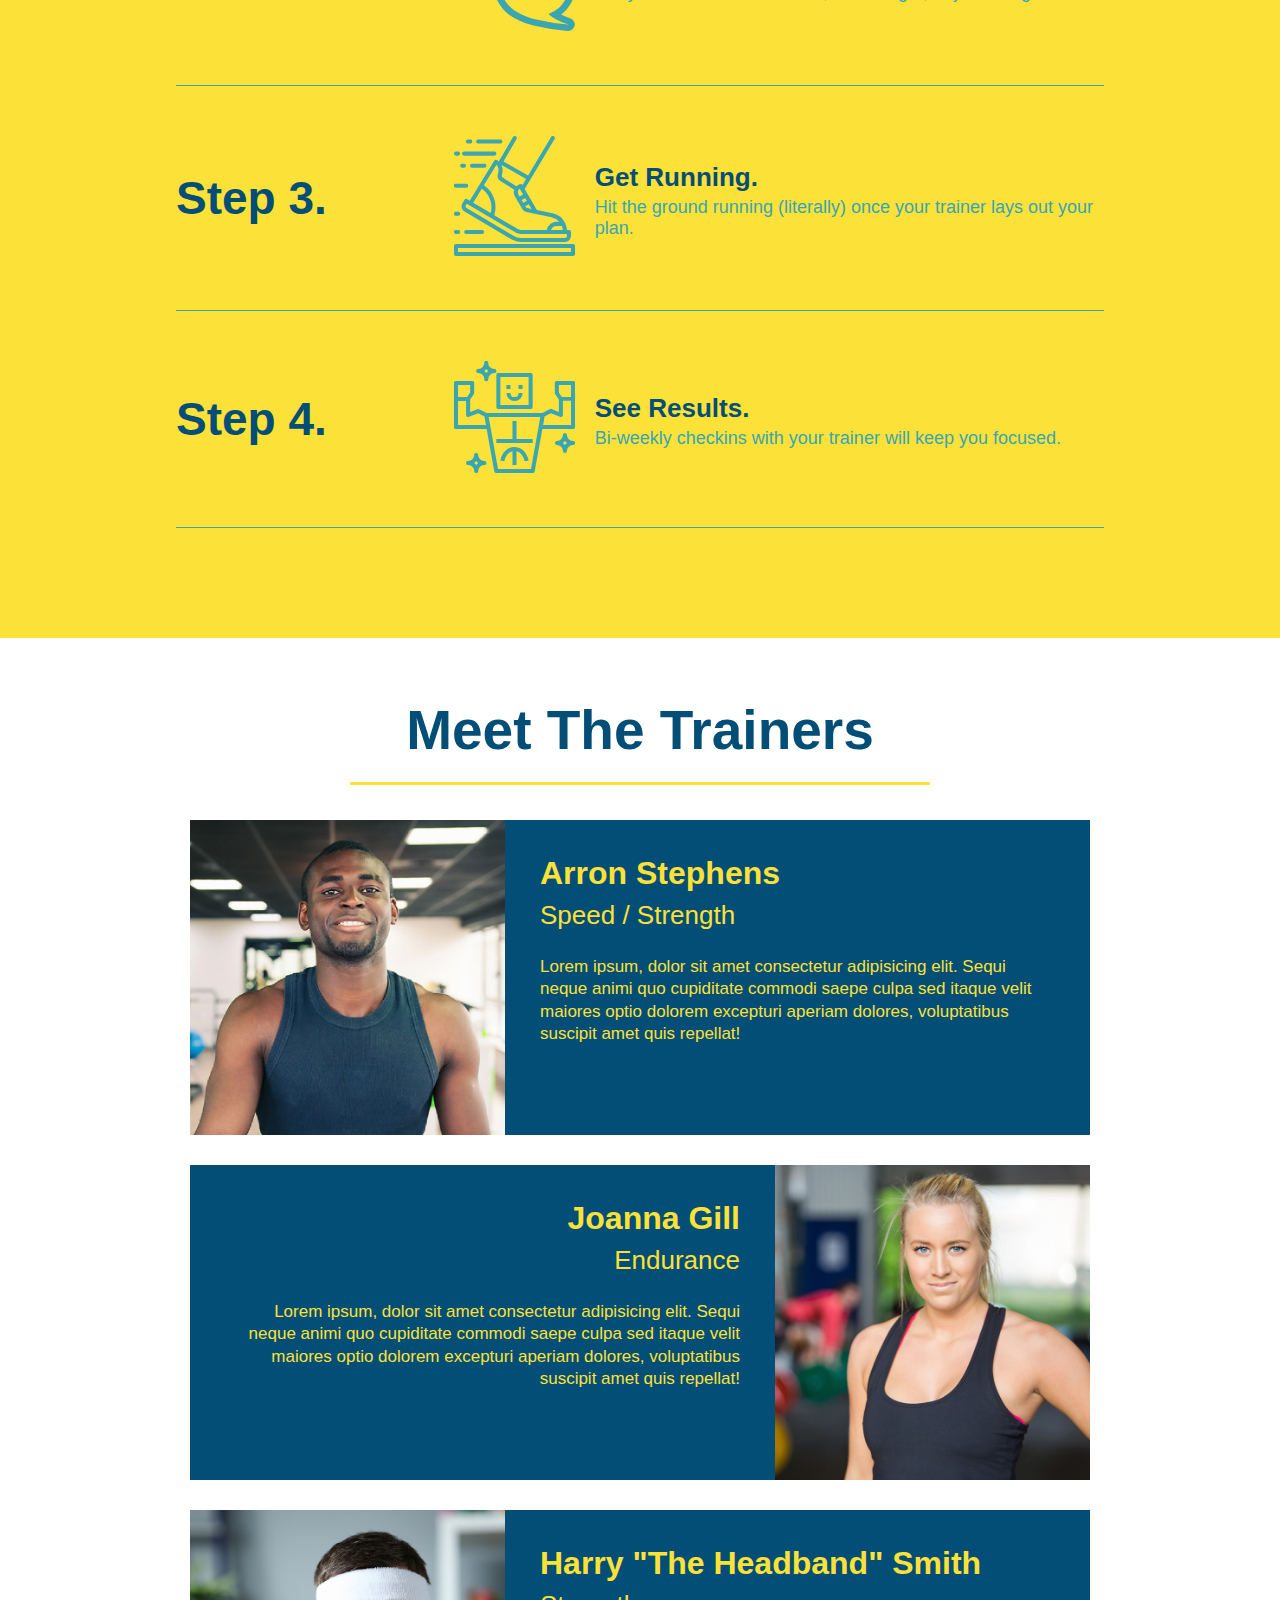
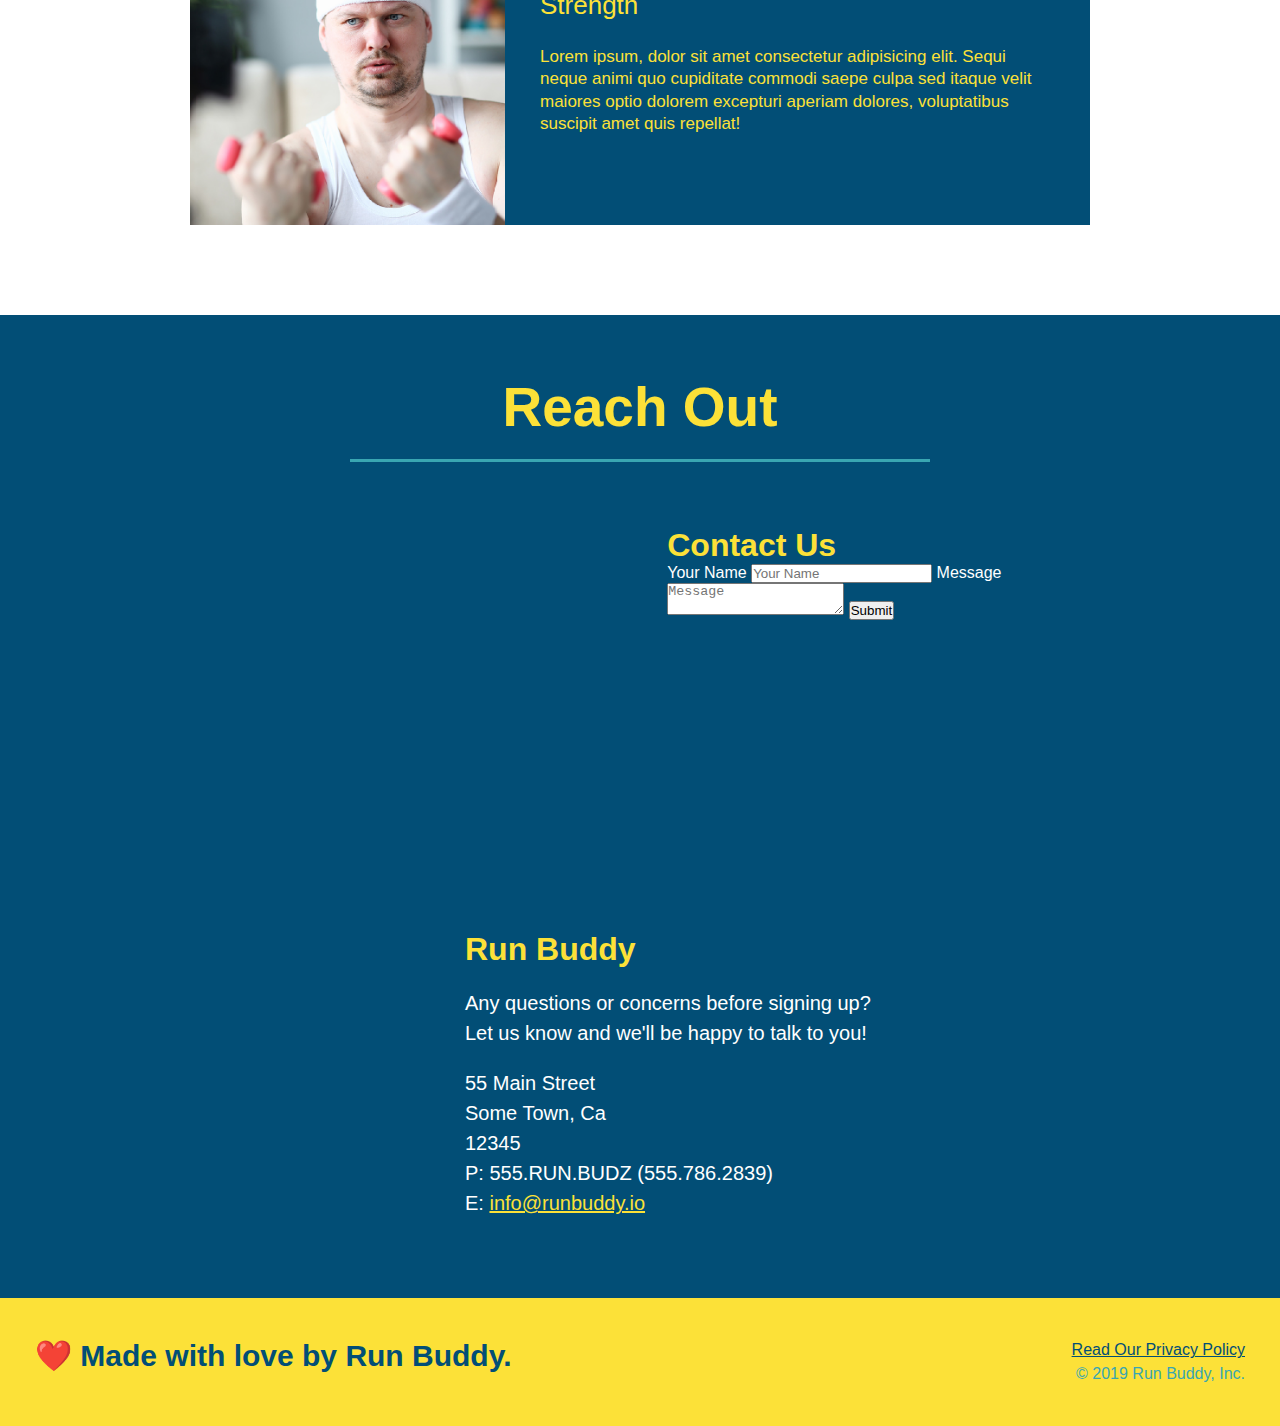
==== commit f7c68652: "made flexbox changes to What You Do section" ====
--- a/index.html
+++ b/index.html
@@ -9,7 +9,7 @@
     <!-- navigation tags - block level element -->
     <header>
       <h1>
-        <a href="/">RUN BUDDY</a>
+        <a href="/run-buddy/">RUN BUDDY</a>
       </h1>
       <nav>
         <ul>
@@ -83,9 +83,9 @@
         </h2>
       </div>
       <div class="flex-row">
-      <p>
-        butcher selfies chambray shabby chic gentrify readymade yr Echo Park XOXO Tumblr normcore Banksy direct trade  Blue Bottle chillwave you probably haven't heard of them single-origin coffee Vice fanny pack fixie Odd Future Austin fingerstache pickled twee synth Wes Anderson Thundercats viral bitters flannel meggings narwhal Marfa Schlitz sustainable Intelligentsia umami deep v craft
-      </p>
+        <p>
+          butcher selfies chambray shabby chic gentrify readymade yr Echo Park XOXO Tumblr normcore Banksy direct trade  Blue Bottle chillwave you probably haven't heard of them single-origin coffee Vice fanny pack fixie Odd Future Austin fingerstache pickled twee synth Wes Anderson Thundercats viral bitters flannel meggings narwhal Marfa Schlitz sustainable Intelligentsia umami deep v craft
+        </p>
       </div>
     </section>
     <!-- end "what we do" -->
@@ -93,37 +93,58 @@
     <!-- "what you do" start -->
     <section id="what-you-do" class="steps">
       <div class="flex-row">
-        <h2 class="section-title secondary-border">
-          What You Do
-        </h2> 
-      </div>
-      <div class="step">
-        <h3>Step 1: </h3>
-        <div class="step-info">
-          <div class="step-img">
-            <img src="./assets/images/step-1.svg" alt="" />
-          </div>
-        </div>
-        <div class="step-text">
-            <h4>Fill Out The Form Above.</h4>
-            <p>You're already here, so why not?</p>
-        </div>
-      </div>
-      <div>
-        <img src="./assets/images/step-2.svg" alt="" />
-        <h3>Step 2: <span>Consult With One Of Our Trainers.</span></h3>
-        <p>Are you here to build muscle, lose weight, or just feel good?</p>
-      </div>
-      <div>
-        <img src="./assets/images/step-3.svg" alt="" />
-        <h3>Step 3: <span>Get Running.</span></h3>
-        <p>Hit the ground running (literally) once your trainer lays out your plan.</p>
-      </div>
-      <div>
-        <img src="./assets/images/step-4.svg" alt="" />
-        <h3>Step 4: <span>See Results.</span></h3>
-        <p>Bi-weekly checkins with your trainer will keep you focused</p>
-      </div>
+      <h2 class="section-title secondary-border">
+        What You Do
+      </h2>
+    </div>
+    <div class="step">
+      <h3>Step 1.</h3>
+      <div class="step-info">
+        <div class="step-img">
+          <img src="./assets/images/step-1.svg" alt="" />
+        </div>
+        <div class="step-text">
+          <h4>Fill Out The Form Above</h4>
+          <p>You're already here, so why not?</p>
+        </div>
+      </div>
+    </div>
+    <div class="step">
+      <h3>Step 2.</h3>
+      <div class="step-info">
+        <div class="step-img">
+          <img src="./assets/images/step-2.svg" alt="" />
+        </div>
+        <div class="step-text">
+          <h4>Consult With One Of Our Trainers.</h4>
+          <p>Are you here to build muscle, lose weight, or just feel good?</p>
+        </div>
+      </div>
+    </div>
+    <div class="step">
+      <h3>Step 3.</h3>
+      <div class="step-info">
+        <div class="step-img">
+          <img src="./assets/images/step-3.svg" alt="" />
+        </div>
+        <div class="step-text">
+          <h4>Get Running.</h4>
+          <p>Hit the ground running (literally) once your trainer lays out your plan.</p>
+        </div>
+      </div>
+    </div>
+    <div class="step">
+      <h3>Step 4.</h3>
+      <div class="step-info">
+        <div class="step-img">
+          <img src="./assets/images/step-4.svg" alt="" />
+        </div>
+        <div class="step-text">
+          <h4>See Results.</h4>
+          <p>Bi-weekly checkins with your trainer will keep you focused.</p>
+        </div>
+      </div>
+    </div>
     </section>
     <!-- "what you do" end -->
 
--- a/assets/css/style.css
+++ b/assets/css/style.css
@@ -1,167 +1,207 @@
-/* global styles */
 * {
+    box-sizing: border-box;
     margin: 0;
     padding: 0;
-    box-sizing: border-box;
-}
-body {
+  }
+  
+  body {
+    color: #39a6b2;
     font-family: Helvetica, Arial, sans-serif;
-    color: #39a6b2;
-}
-h2 {
-    margin: 0;
-    font-size: 30px;
-    color: #fce138;
-}
-h3 {
-    margin: 0;
-    font-size: 24px;
-}
-section {
-    padding: 60px;
-}
-/* header styles */
-header {
+  }
+  
+  
+  /* HEADER / NAV BAR STYLES START */
+  
+  header {
     padding: 20px 35px;
     background-color: #39a6b2;
     display: flex;
     justify-content: space-between;
     flex-wrap: wrap;
-}
-header h1 {
+  }
+  
+  header h1 {
     font-weight: bold;
+    margin: 0;
     font-size: 36px;
     color: #fce138;
-    margin: 0;
-}
-header a {
+  }
+  
+  header a {
     text-decoration: none;
     color: #fce138;
-}
-header nav {
-    margin: 7px;
-}
-header nav ul {
+  }
+  
+  header nav {
+    margin: 7px 0;
+  }
+  
+  header nav ul {
     display: flex;
     flex-wrap: wrap;
     justify-content: space-between;
     align-items: center;
     list-style: none;
-}
-header nav ul li a {
+  }
+  
+  header nav ul li a {
     margin: 0 30px;
     font-weight: lighter;
     font-size: 1.55vw;
-}
-/* Hero style starts */
-.hero {
-    background-image: url("../images/hero-bg.jpeg");
+  }
+  
+  /* HEADER / NAVBAR STYLES END */
+  
+  
+  
+  /* FOOTER STYLES START */
+  footer {
+    background: #fce138;
+    padding: 40px 35px;
+    width: 100%;
+    display: flex;
+    justify-content: space-between;
+    flex-wrap: wrap;
+  }
+  
+  footer h2 {
+    color: #024e76;
+    font-size: 30px;
+    margin: 0;
+  }
+  
+  footer div {
+    line-height: 1.5;
+    text-align: right;
+  }
+  
+  footer a {
+    color: #024e76;
+  }
+  /* END FOOTER STYLES */
+  
+  /* STYLE ALL SECTION TAGS */
+  section {
+    padding: 60px;
+  }
+  
+  /* HERO STYLES START */
+  .hero {
+    background-image: url('../images/hero-bg.jpeg');
     background-size: cover;
     background-position: center;
-}
-.hero h2 {
-    font-style: italic;
-}
-.hero-greeting {
-    color: #FFF;
-    padding: 50px;
-    font-size: 14px;
-    text-align: right;
+    position: relative;
     display: flex;
     justify-content: center;
     flex-wrap: wrap;
-}
-.hero-cta {
+  }
+  
+  .hero-form {
+    border: 3px solid #024e76;
+    background-color: #fce138;
+    padding: 20px;
+    width: 500px;
+    color: #024e76;
+    bottom: 120px;
+    right: 140px;
+    width: 40%;
+    margin: 3.5%;
+    max-width: 40;
+    flex: 1 0 0;
+    justify-content: center;
+    flex-wrap: wrap;
+    align-items: center;
+  }
+  
+  .hero-cta {
     width: 35%;
     text-align: right;
     margin: 3.5%;
     color: #fff;
     font-size: 18px;
     line-height: 1.3;
-  }
-.hero-cta h2 {
+    flex: 1 0 0;
+    justify-content: center;
+    flex-wrap: wrap;
+    align-items: center;
+  }
+  
+  .hero-cta h2 {
     font-style: italic;
     font-size: 55px;
     color: #fce138;
-}
-.hero-form {
-    background-color: #fce138;
-    color: #024e76;
-    padding: 20px;
-    width: 40%;
-    border: solid 3px #024e76;
-    font-size: 14px;
-    position:absolute;
-    bottom: 120px;
-    right: 140px;
-    margin: 3.5%
-}
-.hero-form p {
+  }
+  
+  .hero-form h3 {
+    font-size: 24px;
+    margin: 0;
+  }
+  .hero-form p {
     margin: 5px 0 15px 0;
-}
-.hero-form label {
+  }
+  
+  .form-input {
+    border: 1px solid #024e76;
+    display: block;
+    padding: 7px 15px;
+    font-size: 16px;
+    color: #024e76;
+    width: 100%;
+    margin-bottom: 15px; 
+  }
+  
+  .hero-form label {
     margin: 0 5px;
-}
-.hero-form button {
-    color:#fce138;
+  }
+  
+  .hero-form button {
+    color: #fce138;
     background-color: #024e76;
     border: none;
     padding: 10px 20px;
     font-size: 16px;
-}
-.form-input {
-    border: 1px solid #024e76;
-    font-size: 16px;
-    color: #024e76;
-    width: 100%;
-}
-/* Hero style ends */
-.section-title {
+  } 
+  /* HERO STYLES END */
+  
+  
+  /* SECTION TITLE STYLES START */
+  .section-title {
     font-size: 55px;
-    color:#024e76;
     border-bottom: 3px solid;
-    display: inline-block;
+    color: #024e76;
     padding-bottom: 20px;
     text-align: center;
     margin: 0 auto 35px auto;
     width: 50%;
-}
-.primary-border {
+  }
+  
+  .primary-border {
     border-color: #fce138;
-}
-.secondary-border {
+  }
+  
+  .secondary-border {
     border-color: #39a6b2;
-}
-/* what we do section */
-.intro p {
+  }
+  /* SECTION TITLE STYLES END */
+  
+  /* WHAT WE DO STYLES */
+  .intro p {
     line-height: 1.7;
     color: #39a6b2;
     width: 80%;
+    margin: 0 auto;
     font-size: 20px;
-    margin: 0 auto;
-    text-align: center;
-}
-
-/* what you do section */
-.steps {
+    text-align: center
+  }
+  /* WHAT YOU DO STYLES END */
+  
+  
+  /* WHAT YOU DO STYLES START */
+  .steps { 
     background: #fce138;
-    display: block;
-}
-.steps h2 {
-    display: inline-block;
-}
-.step h3 {
-    color: #024e76;
-    font-size: 46px;
-    flex: 1 30%;
-}
-.step-info {
-    flex: 2 70%;
-    display: flex;
-    flex-wrap: wrap;
-    align-items: center;
-}
-.step {
+  }
+  
+  .step {
     margin: 50px auto;
     padding-bottom: 50px;
     width: 80%;
@@ -171,127 +211,135 @@
     align-items: center;
     justify-content: space-between;
   }
-.step-img {
+  
+  .step h3 {
+    color: #024e76;
+    font-size: 46px;
+    flex: 1 30%;
+  }
+  
+  .step-info {
+    flex: 2 70%;
+    display: flex;
+    flex-wrap: wrap;
+    align-items: center;
+  }
+  
+  .step-img {
     flex: 1 12%;
     margin-right: 20px;
-}
-.step-img img {
+  }
+  
+  .step-img img {
     max-width: 100%;
-}
-.step-text {
+  }
+  
+  .step-text {
     flex: 12;
-}
-.step-text h4 {
+  }
+  
+  .step-text p {
+    color: #39a6b2;
+    font-size: 18px;
+  }
+  
+  .step-text h4 {
     font-size: 26px;
     line-height: 1.5;
     color: #024e76;
   }
-.step-text p {
-    color: #39a6b2;
-    font-size: 18px;;
-}
-
-/* trainers section */
-.trainers {
-    
-}
-.trainer {
+  /* WHAT YOU DO STYLES END */
+  
+  /* MEET THE TRAINERS START */
+  
+  .trainer {
     width: 900px;
     margin: 0 auto 30px auto;
     background: #024e76;
     color: #fce138;
     overflow: auto;
-}
-.trainer img {
+  }
+  
+  .trainer img {
     width: 35%;
     float: left;
-}
-.trainer-bio {
+  }
+  
+  .trainer-bio {
     padding: 35px;
     float: left;
     width: 65%;
-}
-.trainer-bio h3 {
+  }
+  
+  .trainer-bio h3 {
     font-size: 32px;
     margin-bottom: 8px;
-}
-.trainer-bio h4 {
+  }
+  
+  .trainer-bio h4 {
     font-weight: lighter;
     font-size: 26px;
     margin-bottom: 25px;
-}
-.trainer-bio p {
+  }
+  
+  .trainer-bio p {
     font-size: 17px;
-    line-height: 1.3;;
-}
-
-/* contact section starts */
-.contact {
-    background-color: #024e76;
-    overflow: auto;
-}
-.contact h2 {
-    color: #fce138;
-}
-.contact-info {
-    width: 900px;
-    margin: 0 auto;
-}
-.contact-info iframe {
+    line-height: 1.3;
+  }
+  /* TRAINER STYLES END */
+  
+  /* REACH OUT STYLES START */
+  .contact {
+    text-align: center;
+    background: #024e76;
+  }
+  
+  .contact h2 {
+    color: #fce138;
+  }
+  
+  .contact-info iframe {
     width: 400px;
-    height: 400px;
-    float: left;
-}
-.contact-info div {
+  height: 400px;
+  }
+  
+  .contact-info div {
     width: 410px;
     display: inline-block;
     vertical-align: top;
     text-align: left;
     margin: 30px 0 0 60px;
     color: white;
-}
-.contact-info h3 {
+  }
+  
+  .contact-info h3 {
     color: #fce138;
     font-size: 32px;
-}
-.contact-info p, .contact-info address {
+  }
+  
+  .contact-info p, .contact-info address {
     margin: 20px 0;
     line-height: 1.5;
     font-size: 20px;
     font-style: normal;
-}
-.contact-info a {
-    color: #fce138;
-}
+  }
+  
+  .contact-info a {
+    color: #fce138;
+  }
 
-/* contact section ends */
-footer {
-    background: #fce138;
-    width: 100%;
-    padding: 40px 35px;
-    display: flex;
-    justify-content: space-between;
-    flex-wrap: wrap;
-}
-footer h2 {
-    color: #024e76;
-    font-size: 30px;
-    margin: 0;
-}
-footer div {
-    line-height: 1.5;
+  
+  /* REACH OUT STYLES END */
+  
+  /* UTILITIES */
+  .text-left {
+    text-align: left;
+  }
+  
+  .text-right {
     text-align: right;
-}
-footer a {
-    color: #024e76;
-}
-/* utility classes */
-.text-left {
-    text-align: left;
-}
-.text-right {
-    text-align: right;
-}
-.flex-row {
-    display: flex;
-}+  }
+  
+  .flex-row {
+    display: flex;
+  }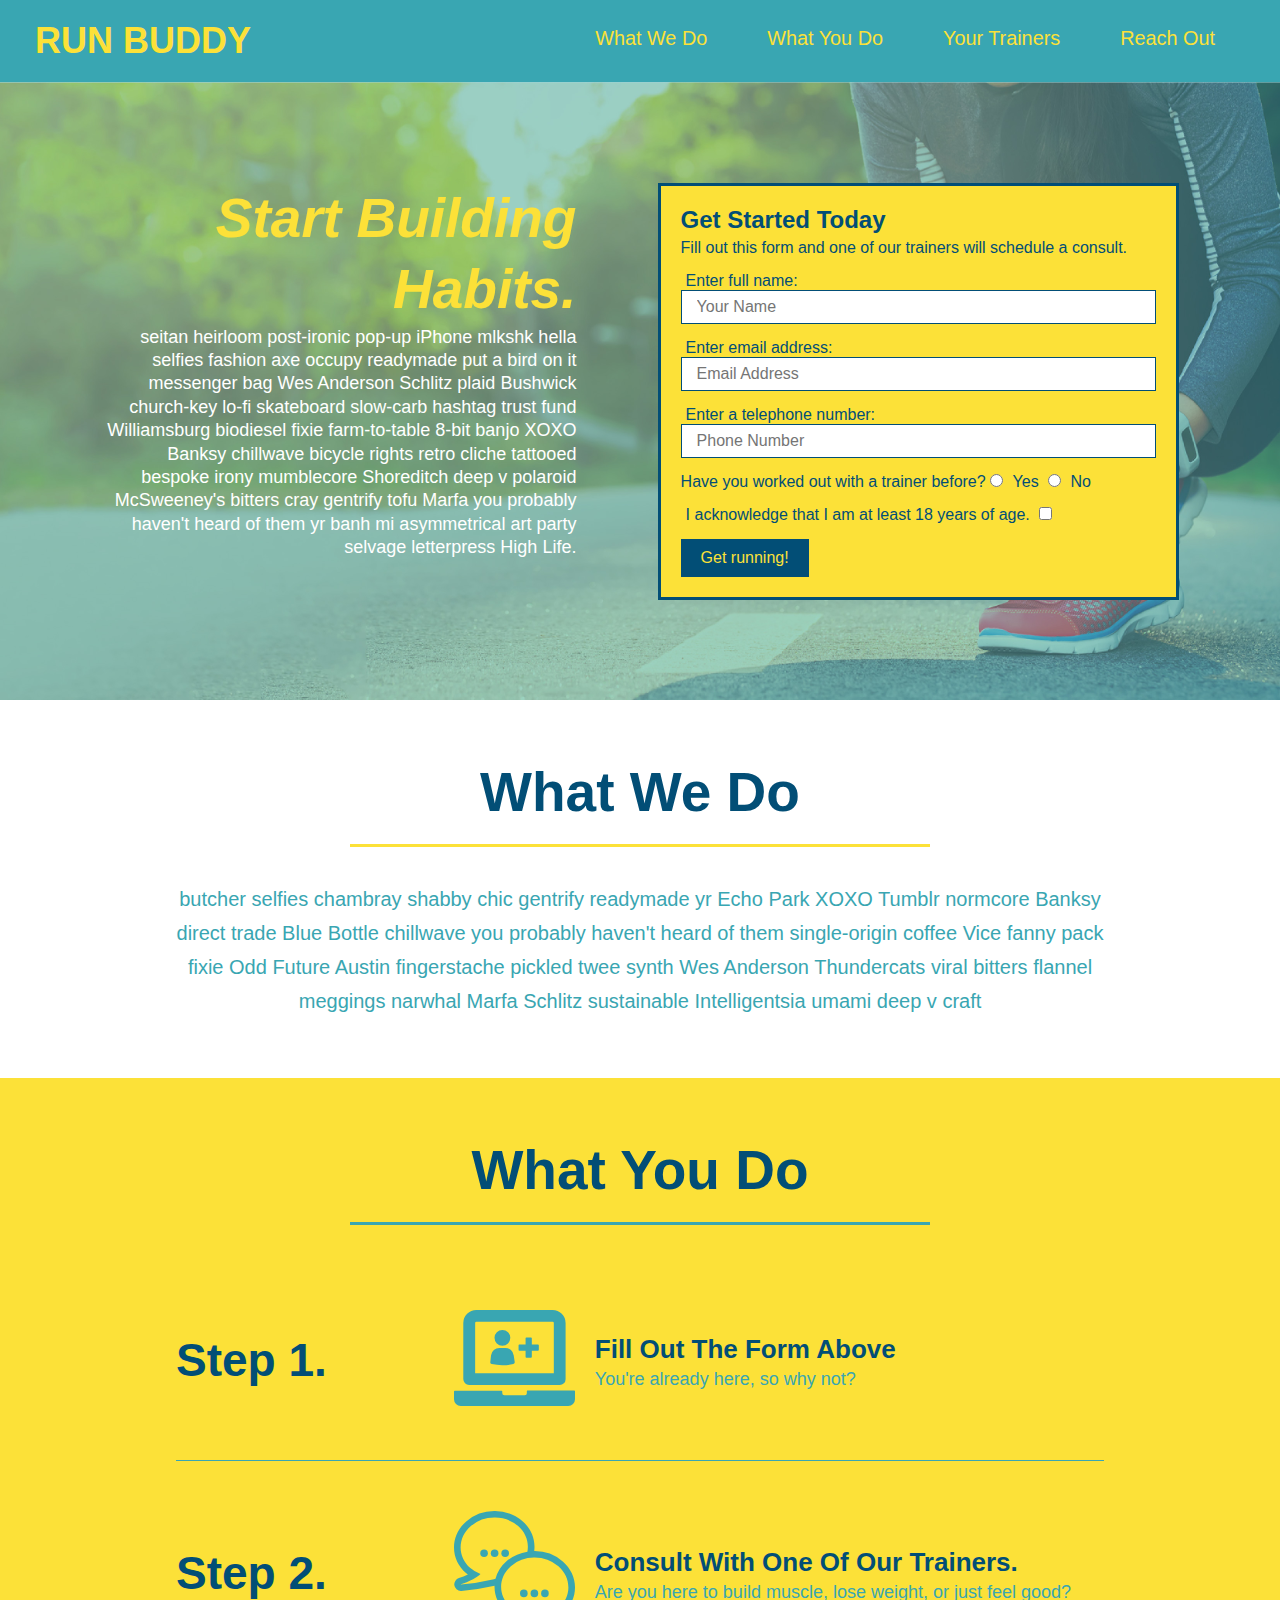
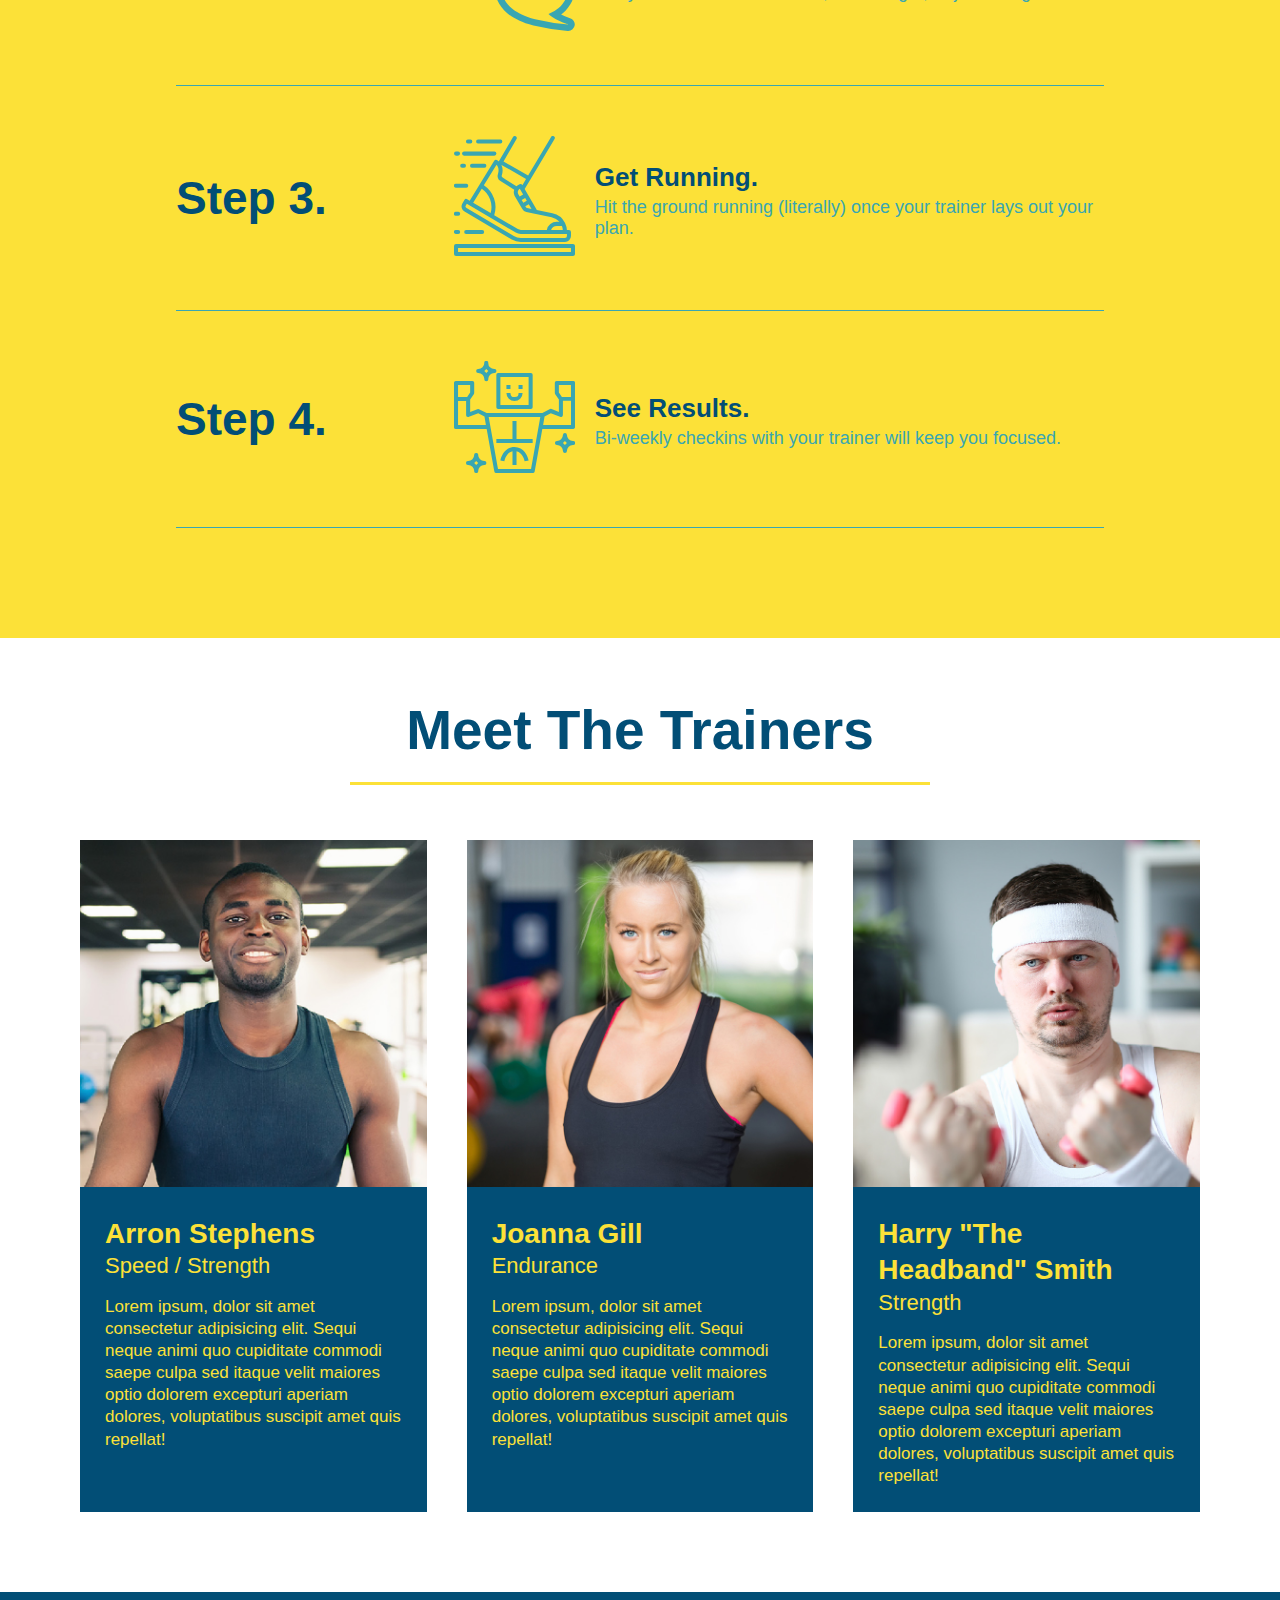
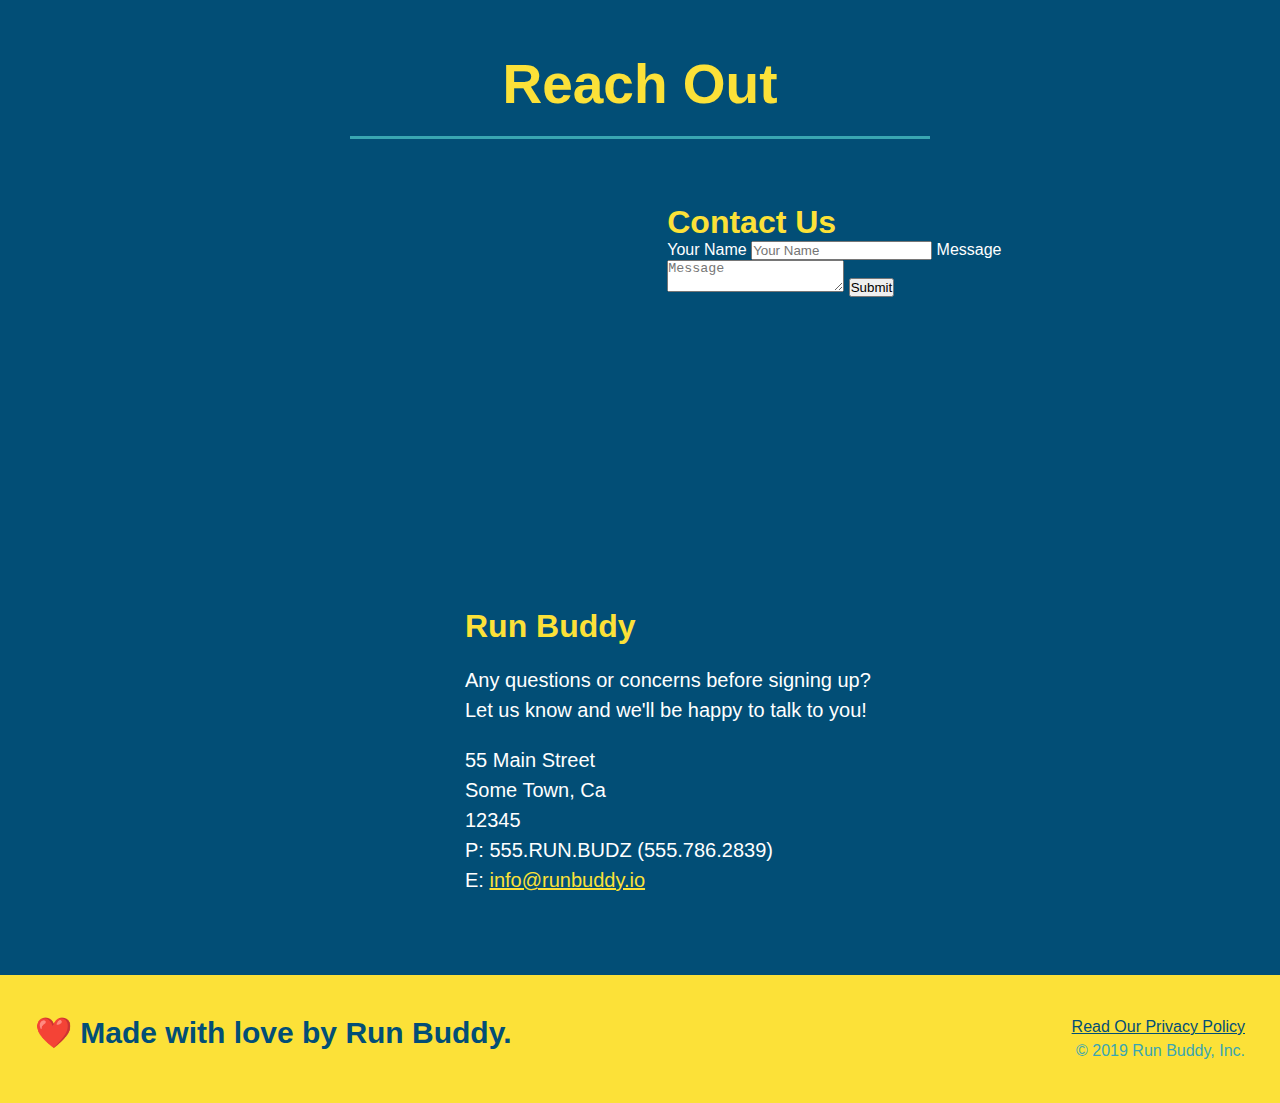
==== commit b900b487: "add flexbox to trainers" ====
--- a/index.html
+++ b/index.html
@@ -149,38 +149,40 @@
     <!-- "what you do" end -->
 
     <!-- "meet the trainers" start -->
-    <section id="your-trainers" class="trainers">
+    <section id="your-trainers">
       <div class="flex-row">
         <h2 class="section-title primary-border">
           Meet The Trainers
         </h2>
       </div>
+      <div class="trainers">
       <article class="trainer">
         <img src="./assets/images/trainer-1.jpg" alt="Arron Stephens in his workout clothes, ready to pump iron" />
-        <div class="trainer-bio text-left">
-          <h3>Arron Stephens</h3>
-          <h4>Speed / Strength</h4>
+        <div class="trainer-bio">
+          <h3 class="trainer-name">Arron Stephens</h3>
+          <h4 class="trainer-role">Speed / Strength</h4>
           <p>Lorem ipsum, dolor sit amet consectetur adipisicing elit. Sequi neque animi quo cupiditate commodi saepe culpa sed itaque velit maiores optio dolorem excepturi aperiam dolores, voluptatibus suscipit amet quis repellat!</p>
         </div>
       </article>
 
        <article class="trainer">
-         <div class="trainer-bio text-right">
-           <h3>Joanna Gill</h3>
-           <h4>Endurance</h4>
+        <img src="./assets/images/trainer-2.jpg" alt="Joanna Gill cooling off after a work out" />
+         <div class="trainer-bio">
+           <h3 class="trainer-name">Joanna Gill</h3>
+           <h4 class="trainer-role">Endurance</h4>
            <p>Lorem ipsum, dolor sit amet consectetur adipisicing elit. Sequi neque animi quo cupiditate commodi saepe culpa sed itaque velit maiores optio dolorem excepturi aperiam dolores, voluptatibus suscipit amet quis repellat!</p>
           </div>
-          <img src="./assets/images/trainer-2.jpg" alt="Joanna Gill cooling off after a work out" />
         </article>
 
        <article class="trainer">
         <img src="./assets/images/trainer-3.jpg" alt="Harry Smith wearing a headband and lifting comically small pink weights" />
-        <div class="trainer-bio text-left">
-          <h3>Harry "The Headband" Smith</h3>
-          <h4>Strength</h4>
+        <div class="trainer-bio">
+          <h3 class="trainer-name">Harry "The Headband" Smith</h3>
+          <h4 class="trainer-role">Strength</h4>
           <p>Lorem ipsum, dolor sit amet consectetur adipisicing elit. Sequi neque animi quo cupiditate commodi saepe culpa sed itaque velit maiores optio dolorem excepturi aperiam dolores, voluptatibus suscipit amet quis repellat!</p>
         </div>
       </article>
+    </div>
     </section>
     <!-- "meet the trainers" end -->
 
--- a/assets/css/style.css
+++ b/assets/css/style.css
@@ -251,41 +251,49 @@
   /* WHAT YOU DO STYLES END */
   
   /* MEET THE TRAINERS START */
-  
+  .trainers {
+    width: 100%;
+    margin: 0 auto;
+    display: flex;
+    flex-wrap: wrap;
+    justify-content: space-around;
+  }
+
   .trainer {
-    width: 900px;
-    margin: 0 auto 30px auto;
+    margin: 20px;
     background: #024e76;
     color: #fce138;
-    overflow: auto;
+    flex: 1;
   }
   
   .trainer img {
-    width: 35%;
-    float: left;
+    width: 100%;
   }
   
   .trainer-bio {
-    padding: 35px;
-    float: left;
-    width: 65%;
+    padding: 25px;
+    line-height: 1.3;
   }
   
   .trainer-bio h3 {
-    font-size: 32px;
-    margin-bottom: 8px;
+    font-size: 28px;
   }
   
   .trainer-bio h4 {
     font-weight: lighter;
-    font-size: 26px;
-    margin-bottom: 25px;
+    font-size: 22px;
+    margin-bottom: 15px;
   }
   
   .trainer-bio p {
     font-size: 17px;
-    line-height: 1.3;
-  }
+  }
+
+  .trainer-name {
+
+  }
+
+  .trainer-role {}
   /* TRAINER STYLES END */
   
   /* REACH OUT STYLES START */
@@ -332,14 +340,7 @@
   /* REACH OUT STYLES END */
   
   /* UTILITIES */
-  .text-left {
-    text-align: left;
-  }
-  
-  .text-right {
-    text-align: right;
-  }
-  
+
   .flex-row {
     display: flex;
   }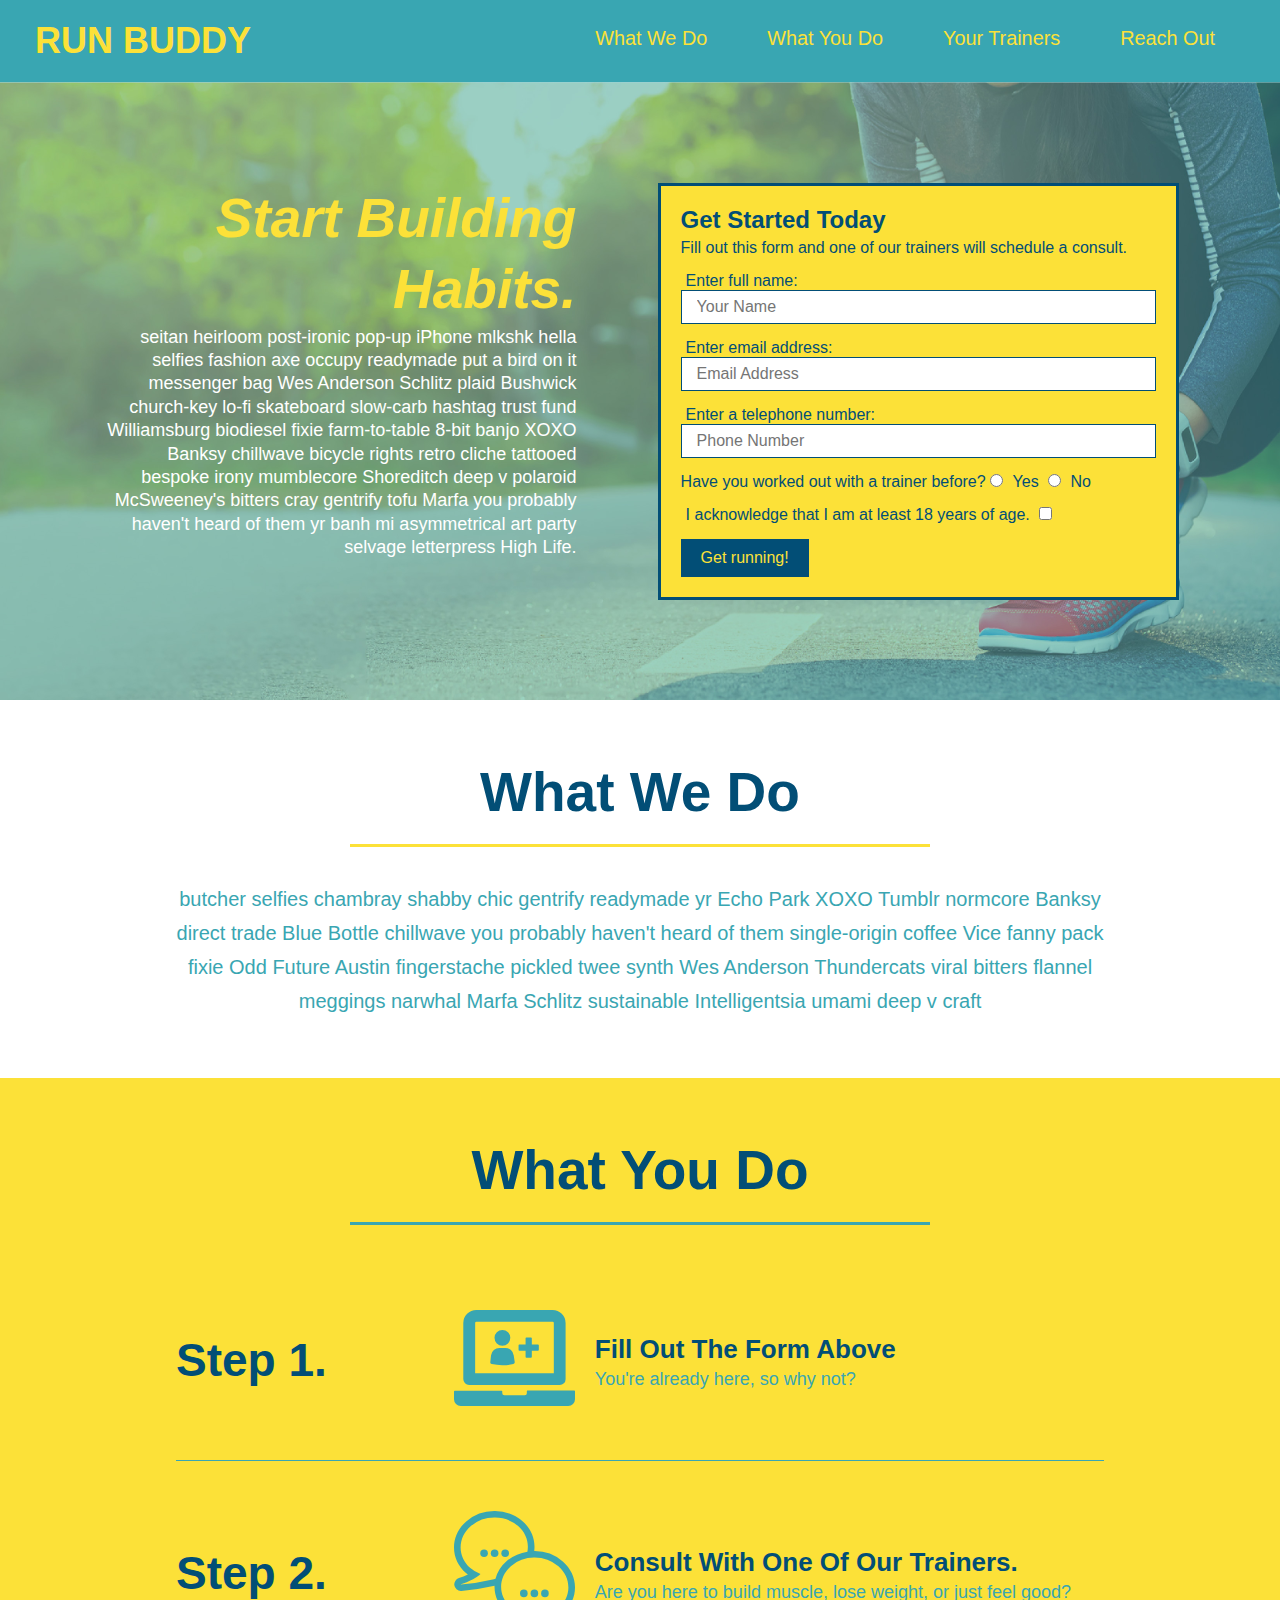
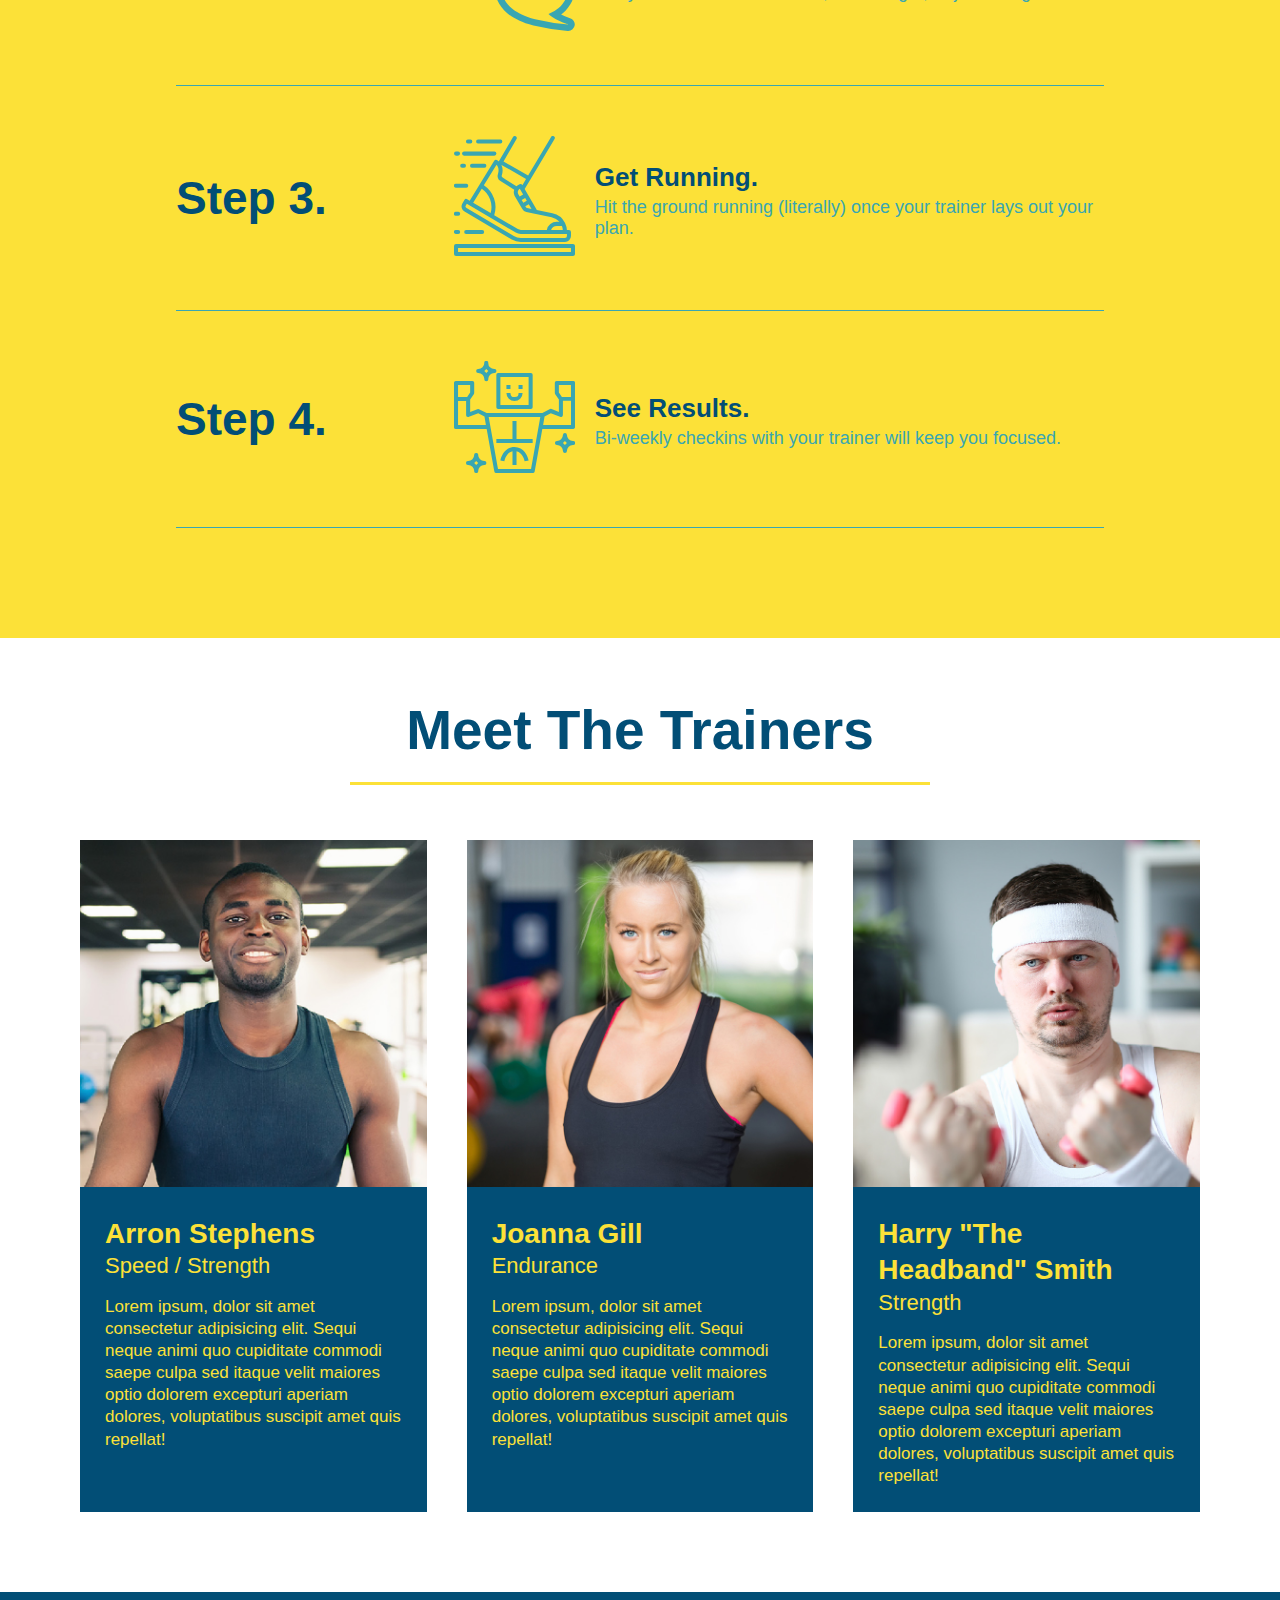
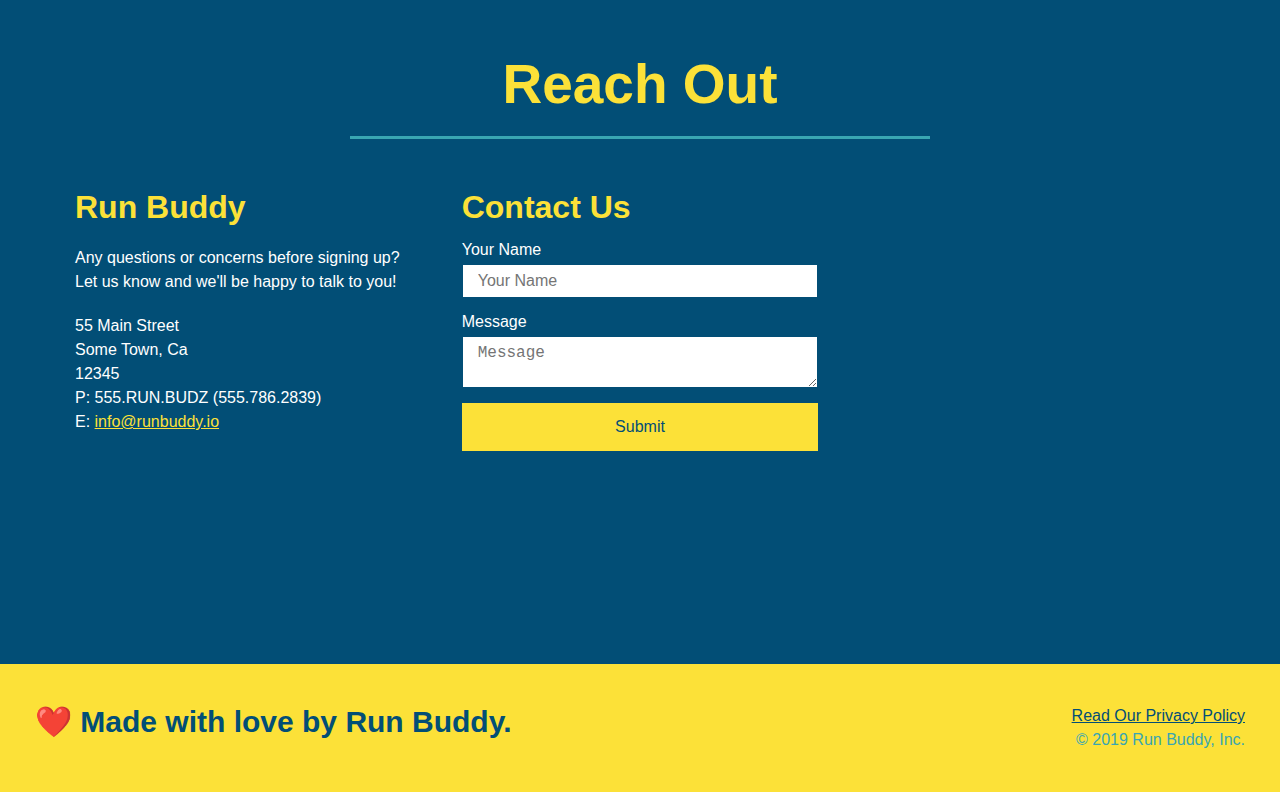
==== commit 15fb650c: "add flexbox to contact" ====
--- a/index.html
+++ b/index.html
@@ -192,12 +192,25 @@
         <h2 class="section-title secondary-border">
           Reach Out
         </h2>
-      </div>  
-      <div class="contact-info">
-        <iframe
-          src="https://www.google.com/maps/embed?pb=!1m14!1m12!1m3!1d12182.30520634488!2d-74.0652613!3d40.2407219!2m3!1f0!2f0!3f0!3m2!1i1024!2i768!4f13.1!5e0!3m2!1sen!2sus!4v1561060983193!5m2!1sen!2sus"
-          frameborder="0" style="border:0" allowfullscreen>
-        </iframe>
+      </div> 
+      <div class="contact-info"> 
+        <div>
+          <h3>Run Buddy</h3>
+          <p>
+          Any questions or concerns before signing up? 
+          <br/>
+          Let us know and we'll be happy to talk to you!
+          </p>
+
+          <address>
+          55 Main Street <br/>
+          Some Town, Ca <br/>
+          12345<br/>
+          P: 555.RUN.BUDZ (555.786.2839)<br/>
+          E: <a href="mailto:info@runbuddy.io">info@runbuddy.io</a>
+          </address>
+        
+        </div>
 
         <div class="contact-form">
           <h3>Contact Us</h3>
@@ -212,23 +225,11 @@
           </form>
         </div>
 
-        <div>
-          <h3>Run Buddy</h3>
-          <p>
-            Any questions or concerns before signing up? 
-            <br/>
-            Let us know and we'll be happy to talk to you!
-          </p>
-
-          <address>
-            55 Main Street <br/>
-            Some Town, Ca <br/>
-            12345<br/>
-            P: 555.RUN.BUDZ (555.786.2839)<br/>
-            E: <a href="mailto:info@runbuddy.io">info@runbuddy.io</a>
-          </address>
-          
-        </div>
+        <iframe
+          src="https://www.google.com/maps/embed?pb=!1m14!1m12!1m3!1d12182.30520634488!2d-74.0652613!3d40.2407219!2m3!1f0!2f0!3f0!3m2!1i1024!2i768!4f13.1!5e0!3m2!1sen!2sus!4v1561060983193!5m2!1sen!2sus"
+          frameborder="0" style="border:0" allowfullscreen>
+        </iframe>
+
       </div>
     </section>
     <!-- "reach out" end -->
--- a/assets/css/style.css
+++ b/assets/css/style.css
@@ -298,25 +298,30 @@
   
   /* REACH OUT STYLES START */
   .contact {
-    text-align: center;
+    text-align: left;
     background: #024e76;
   }
   
   .contact h2 {
     color: #fce138;
   }
+
+  .contact-info {
+      display: flex;
+      justify-content: space-between;
+      flex-wrap: wrap;
+  }
+
+  .contact-info > * {
+    flex: 1;
+    margin: 15px;
+  }
   
   .contact-info iframe {
-    width: 400px;
-  height: 400px;
+    height: 400px;
   }
   
   .contact-info div {
-    width: 410px;
-    display: inline-block;
-    vertical-align: top;
-    text-align: left;
-    margin: 30px 0 0 60px;
     color: white;
   }
   
@@ -328,10 +333,34 @@
   .contact-info p, .contact-info address {
     margin: 20px 0;
     line-height: 1.5;
-    font-size: 20px;
+    font-size: 16px;
     font-style: normal;
   }
-  
+
+  .contact-form input, .contact-form textarea {
+    border: 1px solid #024e76;
+    display: block;
+    padding: 7px 15px;
+    font-size: 16px;
+    color: #024e76;
+    width: 100%;
+    margin-bottom: 15px;
+    margin-top: 5px;
+  }
+  
+  .contact-form button {
+    width: 100%;
+    border: none;
+    background: #fce138;
+    color: #024e76;
+    text-align: center;
+    padding: 15px 0;
+    font-size: 16px;
+  }
+
+  .contact-form h3 {
+      padding-bottom: 15px;
+  }
   .contact-info a {
     color: #fce138;
   }
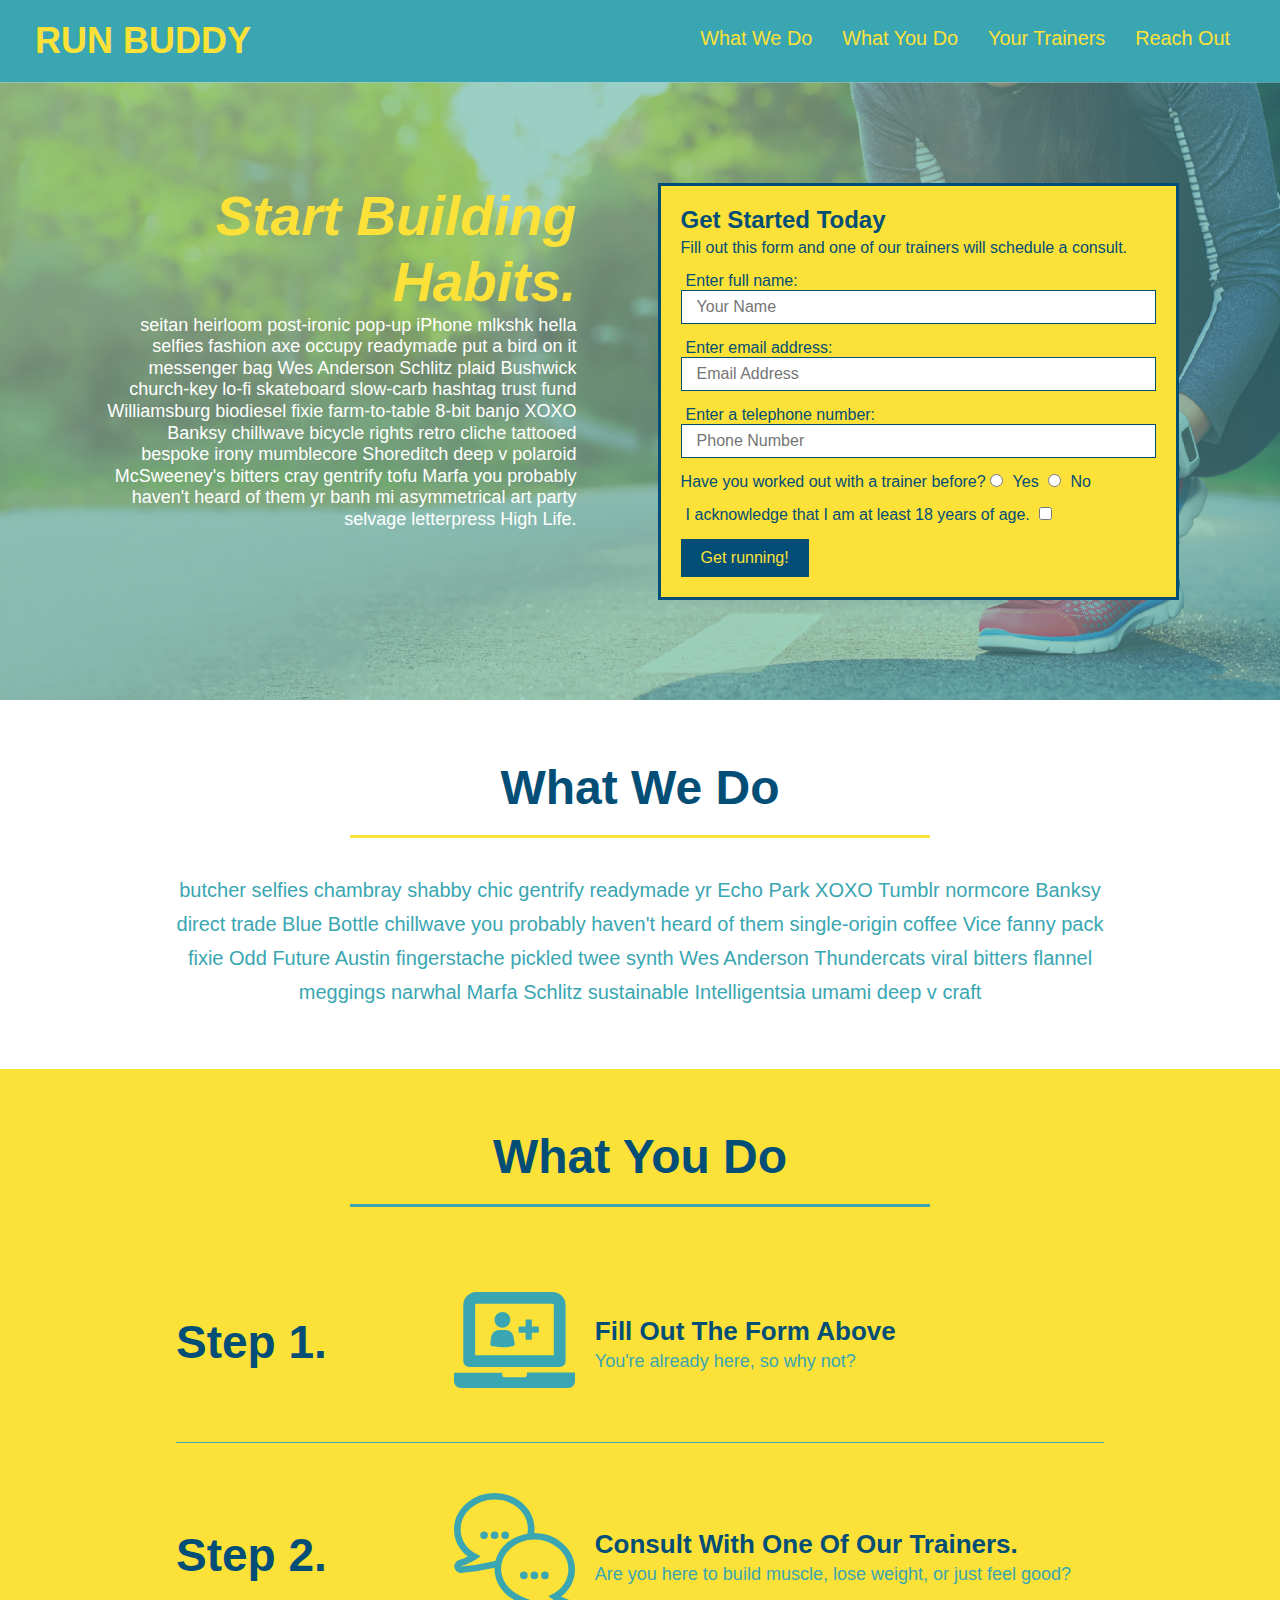
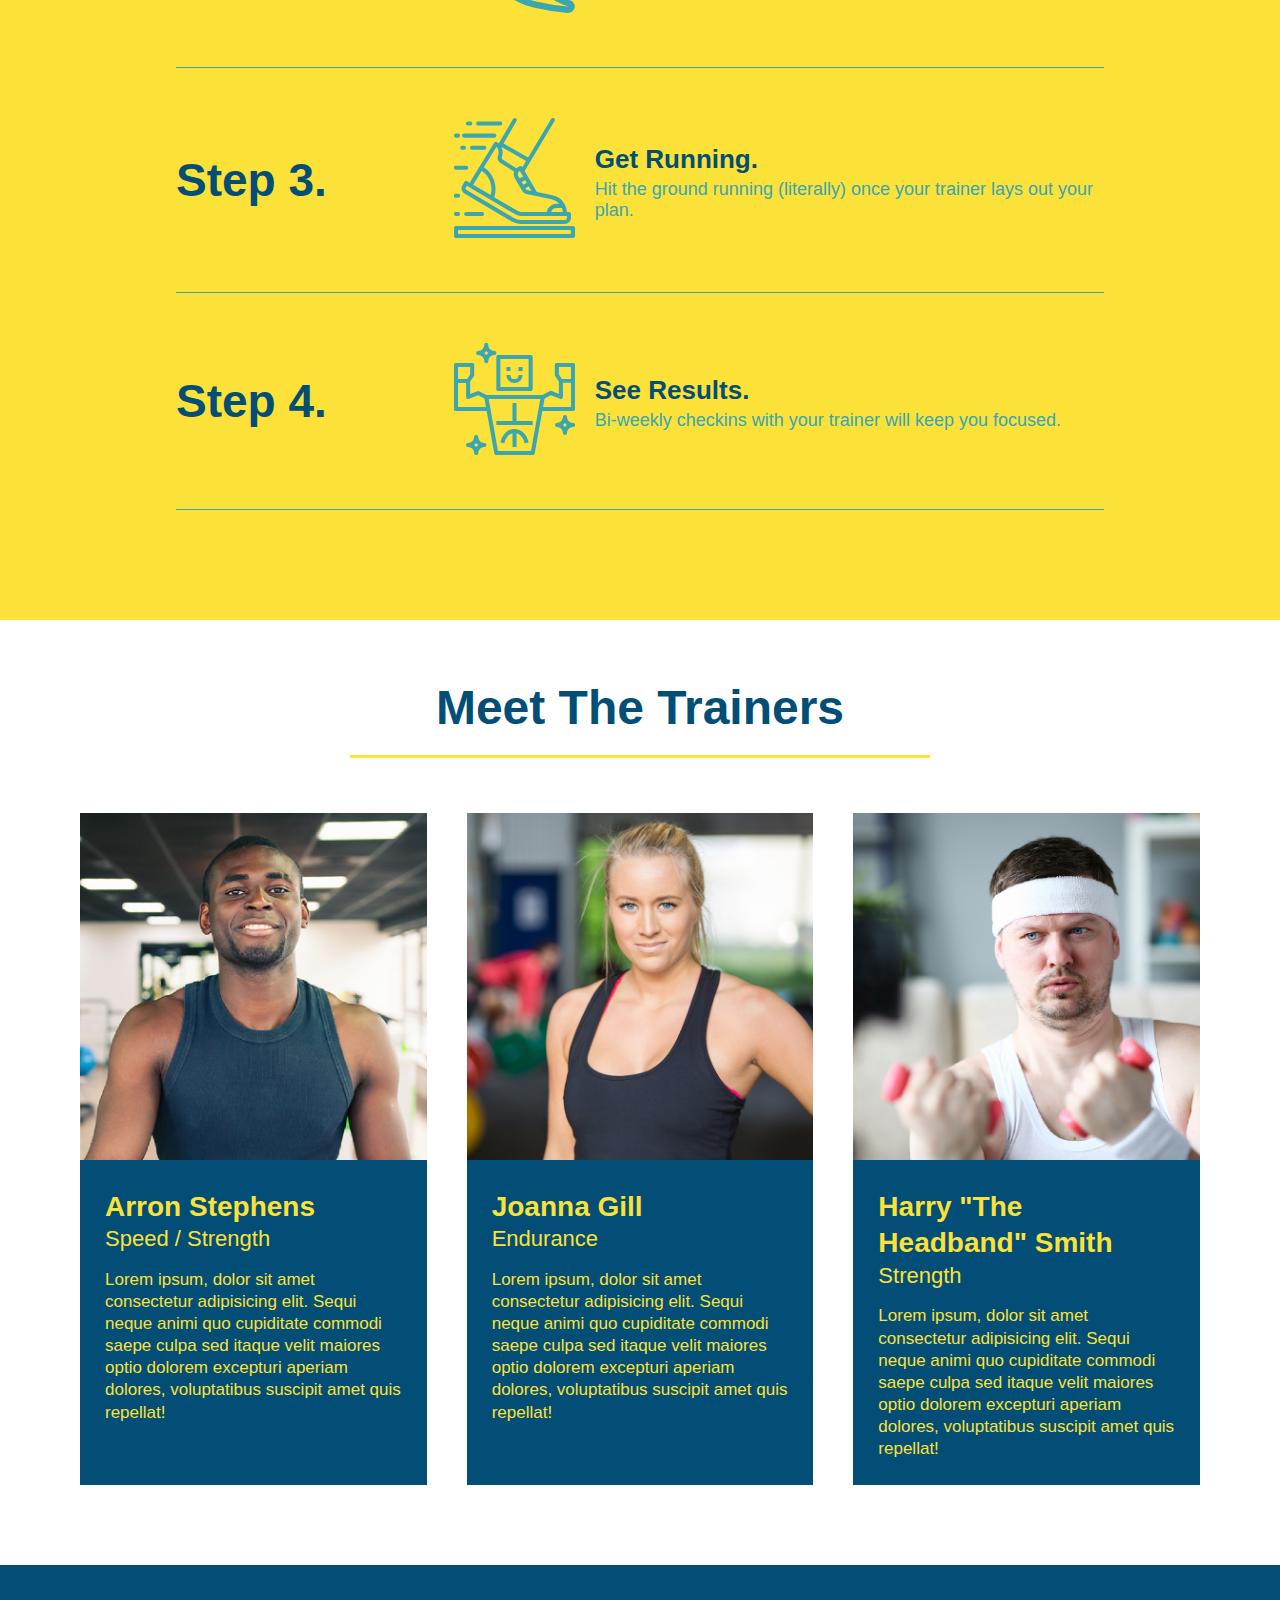
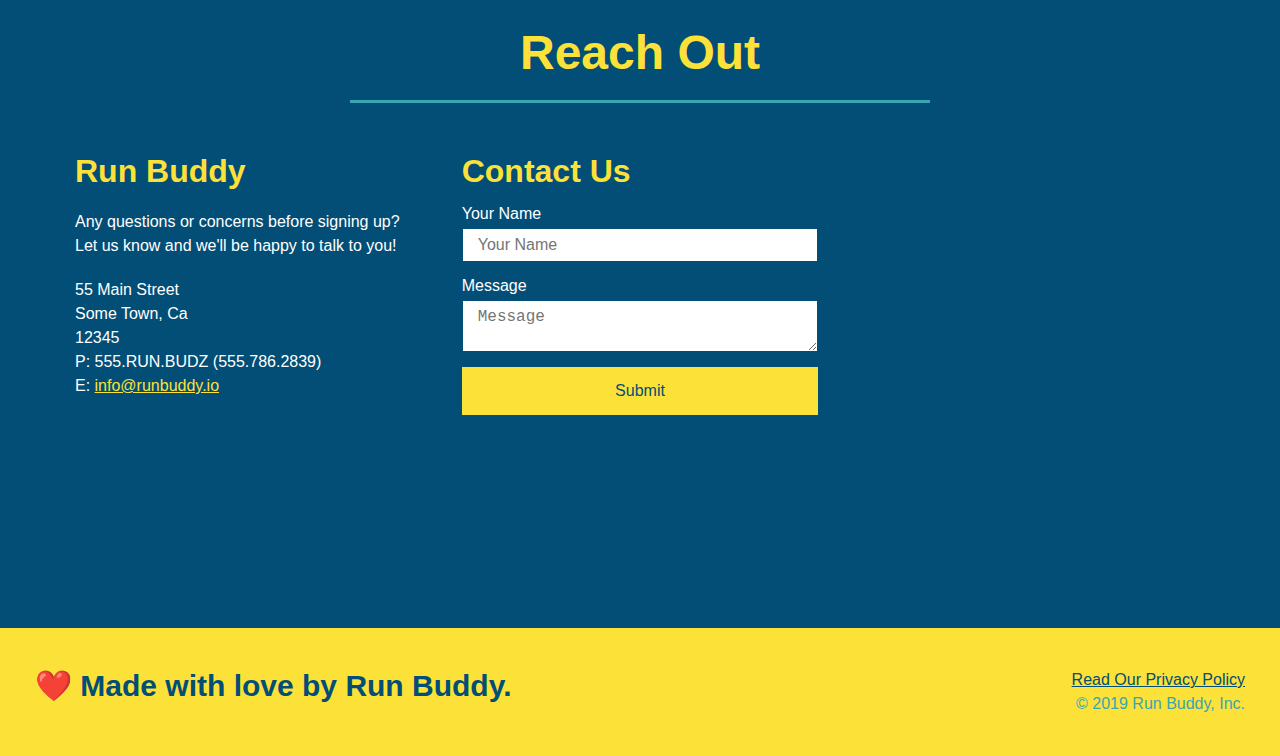
==== commit 4fc00f07: "updated css to include media query breakpoints" ====
--- a/index.html
+++ b/index.html
@@ -2,6 +2,7 @@
 <html lang="en">
   <head>
     <meta charset="UTF-8" />
+    <meta name="viewport" content="width=device-width, initial-scale=1.0" />
     <link rel="stylesheet" href="./assets/css/style.css">
     <title>Run Buddy</title>
   </head>
--- a/assets/css/style.css
+++ b/assets/css/style.css
@@ -2,30 +2,30 @@
     box-sizing: border-box;
     margin: 0;
     padding: 0;
-  }
-  
-  body {
+}
+  
+body {
     color: #39a6b2;
     font-family: Helvetica, Arial, sans-serif;
-  }
-  
-  
-  /* HEADER / NAV BAR STYLES START */
-  
-  header {
+}
+  
+  
+/* HEADER / NAV BAR STYLES START */
+  
+header {
     padding: 20px 35px;
     background-color: #39a6b2;
     display: flex;
     justify-content: space-between;
     flex-wrap: wrap;
-  }
-  
-  header h1 {
+}
+  
+header h1 {
     font-weight: bold;
     margin: 0;
     font-size: 36px;
     color: #fce138;
-  }
+}
   
   header a {
     text-decoration: none;
@@ -45,7 +45,7 @@
   }
   
   header nav ul li a {
-    margin: 0 30px;
+    padding: 10px 15px;
     font-weight: lighter;
     font-size: 1.55vw;
   }
@@ -94,6 +94,7 @@
     display: flex;
     justify-content: center;
     flex-wrap: wrap;
+    align-items: flex-start;
   }
   
   .hero-form {
@@ -119,7 +120,7 @@
     margin: 3.5%;
     color: #fff;
     font-size: 18px;
-    line-height: 1.3;
+    line-height: 1.2;
     flex: 1 0 0;
     justify-content: center;
     flex-wrap: wrap;
@@ -166,7 +167,7 @@
   
   /* SECTION TITLE STYLES START */
   .section-title {
-    font-size: 55px;
+    font-size: 48px;
     border-bottom: 3px solid;
     color: #024e76;
     padding-bottom: 20px;
@@ -372,4 +373,23 @@
 
   .flex-row {
     display: flex;
-  }+  }
+
+  /* MEDIA QUERY FOR SMALLER DESKTOP SCREENS AND SMALLER */
+
+@media screen and (max-width: 980px) {
+  /* applies to any screen smaller than 980px */
+    
+}
+
+/* MEDIA QUERY FOR TABLETS AND SMALLER */
+@media screen and (max-width: 768px) {
+     /* applies to any screen smaller than 768px */
+   
+}
+
+/* MEDIA QUERY FOR MOBILE PHONES AND SMALLER */
+@media screen and (max-width:575px) {
+  /* applies to any screen smaller than 575px */
+  
+}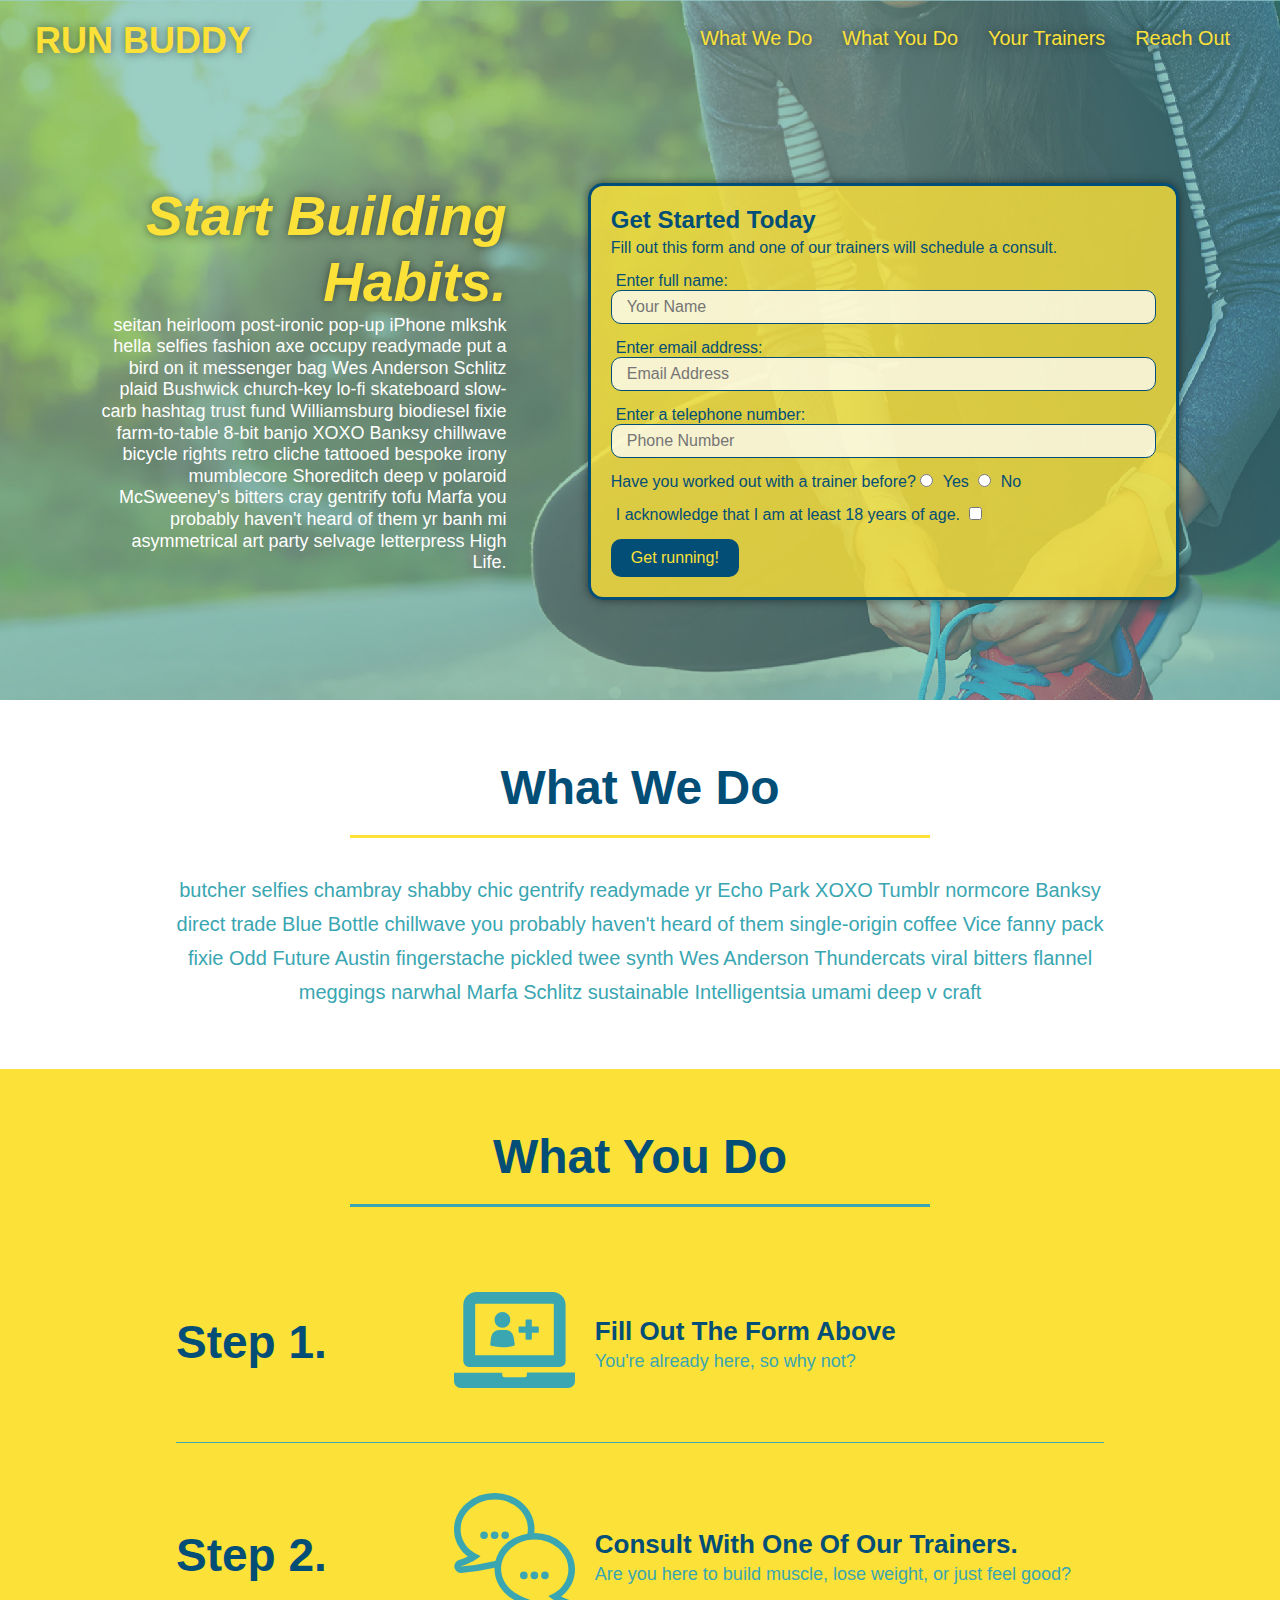
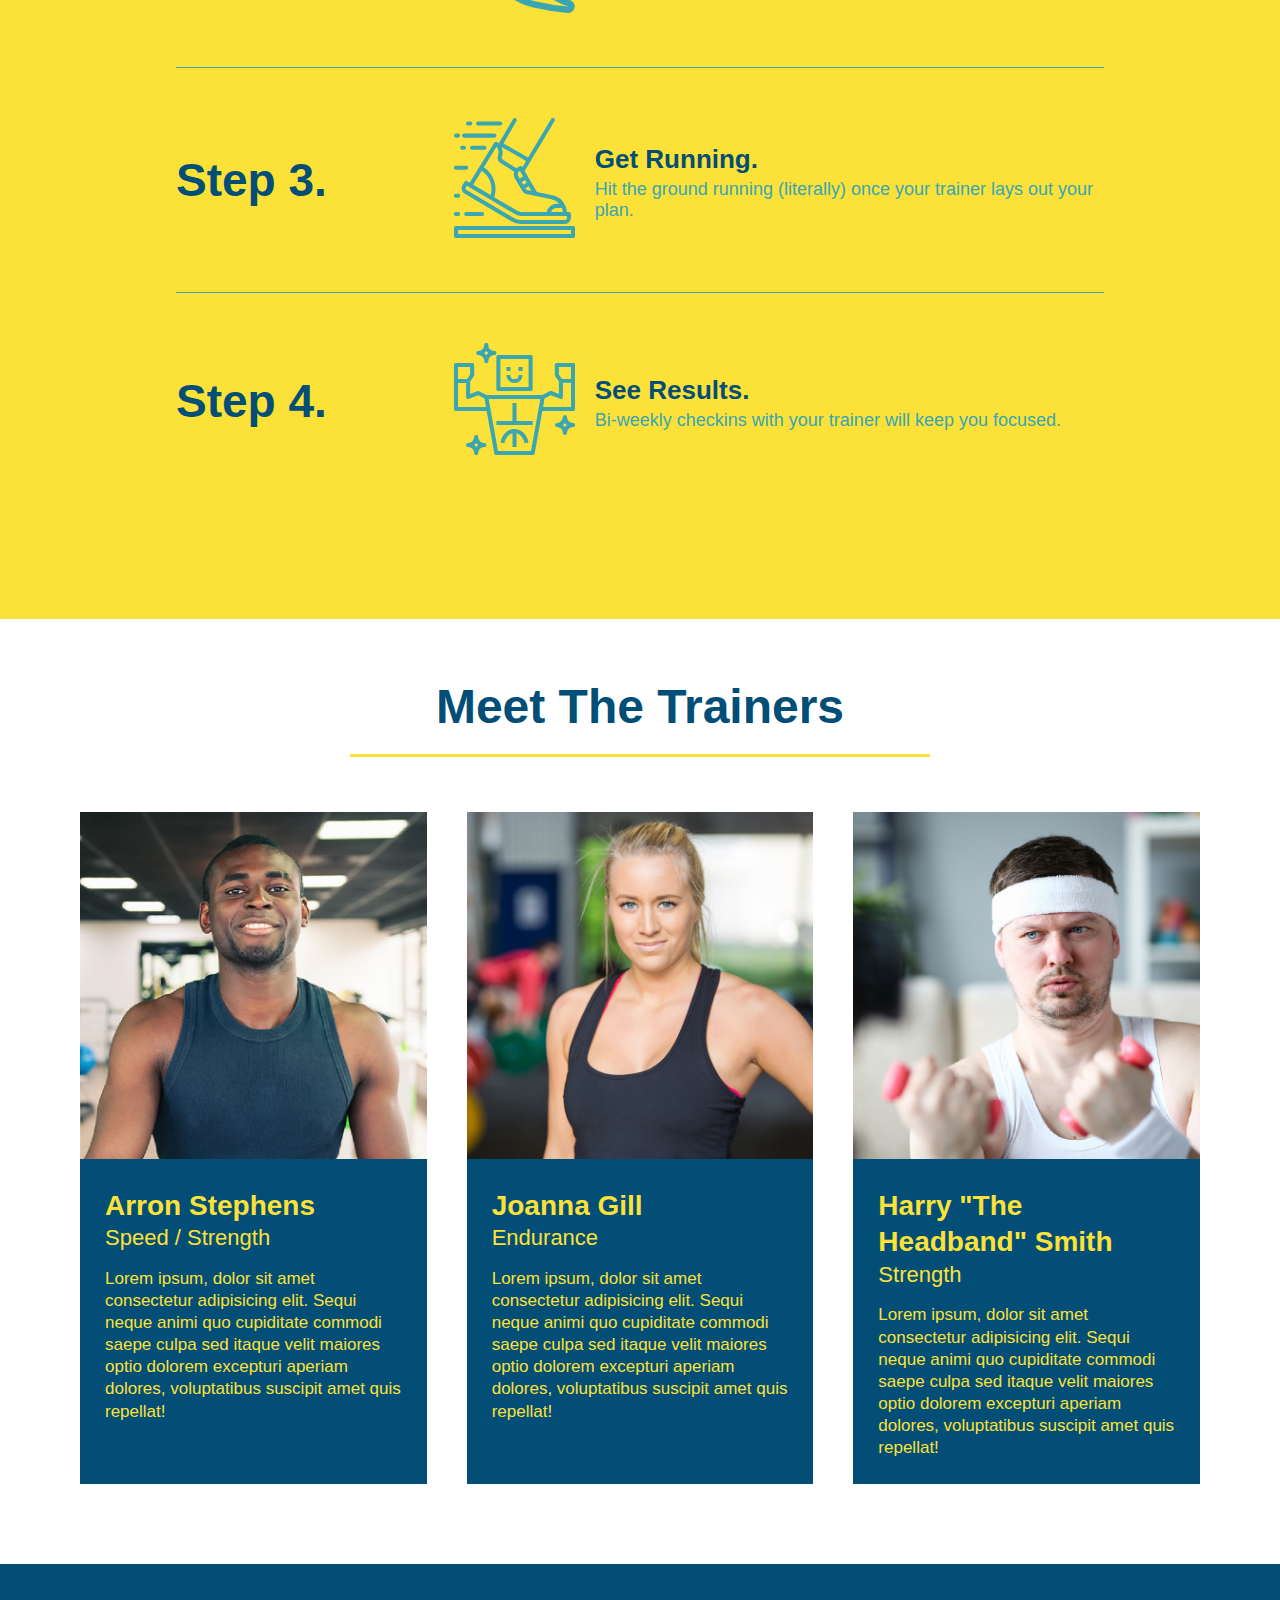
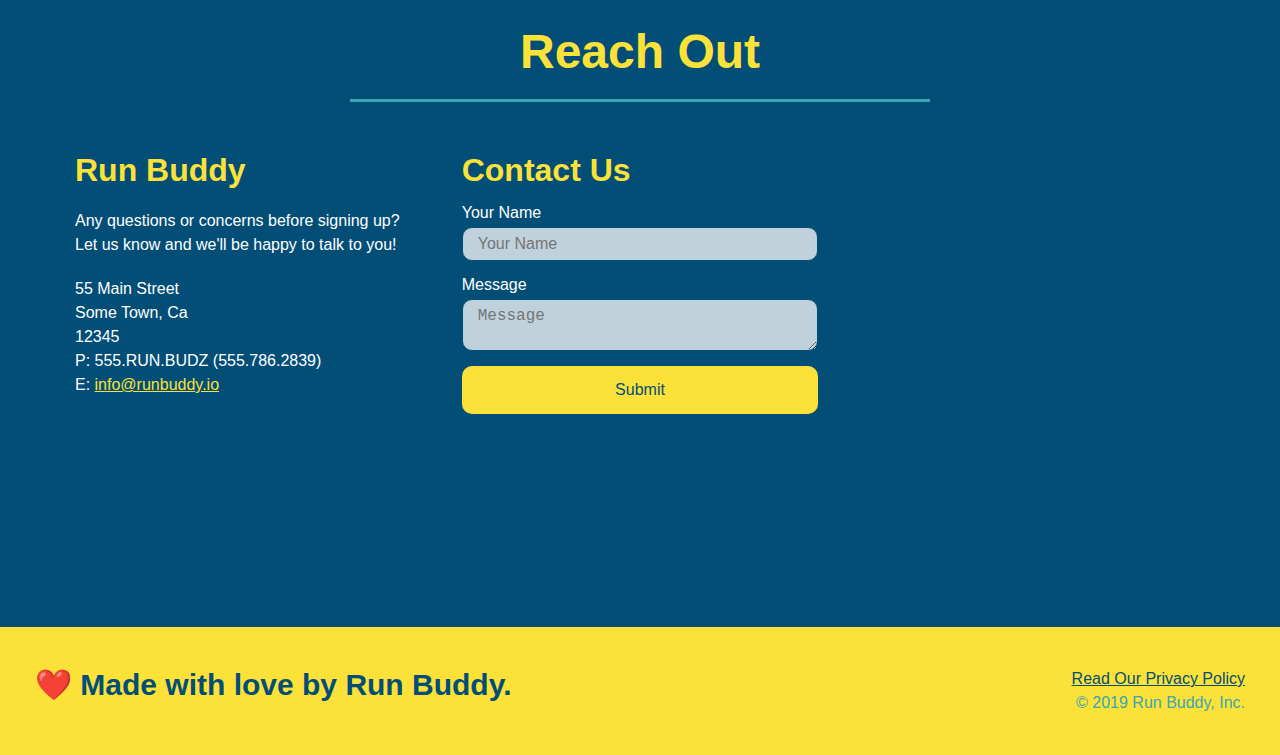
==== commit 653626e1: "additional styling to page using pesudo-classes" ====
--- a/index.html
+++ b/index.html
@@ -10,7 +10,7 @@
     <!-- navigation tags - block level element -->
     <header>
       <h1>
-        <a href="/run-buddy/">RUN BUDDY</a>
+        <a href="https://cshepscorp.github.io/run-buddy/">RUN BUDDY</a>
       </h1>
       <nav>
         <ul>
--- a/assets/css/style.css
+++ b/assets/css/style.css
@@ -15,9 +15,16 @@
 header {
     padding: 20px 35px;
     background-color: #39a6b2;
+    background-image: url('../images/hero-bg.jpeg');
+    background-size: cover;
+    background-attachment: fixed;
+    background-position: 80%;
     display: flex;
     justify-content: space-between;
     flex-wrap: wrap;
+    position: -webkit-sticky;
+    position: sticky;
+    top: 0;
 }
   
 header h1 {
@@ -25,11 +32,12 @@
     margin: 0;
     font-size: 36px;
     color: #fce138;
+    text-shadow: 0 0 10px rgba(0, 0, 0, 0.5);
 }
   
   header a {
     text-decoration: none;
-    color: #fce138;
+    color: #fce138; 
   }
   
   header nav {
@@ -48,8 +56,16 @@
     padding: 10px 15px;
     font-weight: lighter;
     font-size: 1.55vw;
-  }
-  
+    text-shadow: 0 0 10px rgba(0, 0, 0, 0.5);
+  }
+  
+  header nav ul li a:hover {
+    background: #fce138;
+    color: #024e76;
+    border-radius: 15px;
+    text-shadow: none;
+  }
+
   /* HEADER / NAVBAR STYLES END */
   
   
@@ -89,17 +105,33 @@
   .hero {
     background-image: url('../images/hero-bg.jpeg');
     background-size: cover;
-    background-position: center;
-    position: relative;
+    background-attachment: fixed;
+    background-position: 80%;
     display: flex;
     justify-content: center;
     flex-wrap: wrap;
     align-items: flex-start;
   }
   
+  .hero-cta {
+    width: 35%;
+    text-align: right;
+    margin: 3.5%;
+    color: #fff;
+    font-size: 18px;
+    line-height: 1.2;
+  }
+  
+  .hero-cta h2 {
+    font-style: italic;
+    font-size: 55px;
+    color: #fce138;
+    text-shadow: 0 0 10px rgba(0, 0, 0, 0.5);
+  }
   .hero-form {
     border: 3px solid #024e76;
-    background-color: #fce138;
+    border-radius: 15px;
+    background-color:rgba(252, 225, 56, 0.8) ;
     padding: 20px;
     width: 500px;
     color: #024e76;
@@ -112,25 +144,7 @@
     justify-content: center;
     flex-wrap: wrap;
     align-items: center;
-  }
-  
-  .hero-cta {
-    width: 35%;
-    text-align: right;
-    margin: 3.5%;
-    color: #fff;
-    font-size: 18px;
-    line-height: 1.2;
-    flex: 1 0 0;
-    justify-content: center;
-    flex-wrap: wrap;
-    align-items: center;
-  }
-  
-  .hero-cta h2 {
-    font-style: italic;
-    font-size: 55px;
-    color: #fce138;
+    box-shadow: 0 0 10px rgba(0, 0, 0, 0.5);
   }
   
   .hero-form h3 {
@@ -143,12 +157,19 @@
   
   .form-input {
     border: 1px solid #024e76;
+    border-radius: 10px;
     display: block;
     padding: 7px 15px;
     font-size: 16px;
     color: #024e76;
     width: 100%;
     margin-bottom: 15px; 
+    background-color: rgba(255,255,255, 0.75);
+  }
+
+  .form-input:focus {
+    background-color: rgba(255,255,255, 1);
+    outline: none;
   }
   
   .hero-form label {
@@ -161,7 +182,13 @@
     border: none;
     padding: 10px 20px;
     font-size: 16px;
+    border-radius: 10px;
   } 
+
+  .hero-form button:hover {
+    background-color: #39a6b2;  
+  }
+
   /* HERO STYLES END */
   
   
@@ -206,11 +233,14 @@
     margin: 50px auto;
     padding-bottom: 50px;
     width: 80%;
-    border-bottom: 1px solid #39a6b2;
     display: flex;
     flex-wrap: wrap;
     align-items: center;
     justify-content: space-between;
+  }
+  
+  .step:not(:last-child) {
+    border-bottom: 1px solid #39a6b2;
   }
   
   .step h3 {
@@ -340,6 +370,7 @@
 
   .contact-form input, .contact-form textarea {
     border: 1px solid #024e76;
+    border-radius: 10px;
     display: block;
     padding: 7px 15px;
     font-size: 16px;
@@ -347,6 +378,12 @@
     width: 100%;
     margin-bottom: 15px;
     margin-top: 5px;
+    background-color: rgba(255,255,255, 0.75);
+  }
+
+  .contact-form input:focus, .contact-form textarea:focus {
+    background-color: rgba(255,255,255, 1);
+    outline: none;
   }
   
   .contact-form button {
@@ -357,6 +394,12 @@
     text-align: center;
     padding: 15px 0;
     font-size: 16px;
+    border-radius: 10px;
+  }
+
+  .contact-form button:hover {
+    color: #fce138;
+    background: #39a6b2;
   }
 
   .contact-form h3 {
@@ -379,17 +422,92 @@
 
 @media screen and (max-width: 980px) {
   /* applies to any screen smaller than 980px */
-    
+    header {
+      justify-content: center;
+      padding-bottom: 0;
+      position: relative;
+    }
+    header h1 {
+      width: 100%;
+      text-align: center;
+    }
+    header nav ul {
+      margin-top: 20px;
+      width: 100%;
+      justify-content: center;
+    }
+    header nav ul li a {
+      font-size: 20px;
+    }
+    footer h2, footer div {
+      text-align: center;
+      width: 100%;
+    }
+    .hero-cta, .hero-form {
+      width: 100%;
+    }
+    .hero-cta {
+      text-align: center;
+    }
+    .section-title {
+      width: 80%;
+    }
+    .trainer {
+      flex: 70%;
+    }
+    .contact-info iframe {
+      flex: 0 100%;
+    }
 }
 
 /* MEDIA QUERY FOR TABLETS AND SMALLER */
 @media screen and (max-width: 768px) {
      /* applies to any screen smaller than 768px */
-   
+   section {
+     padding: 30px 15px;
+   }
+   .step h3 {
+     flex: 1 100%;
+     text-align: center;
+   }
+   .step-info {
+     flex: 2 100%;
+     text-align: center;
+     justify-content: center;
+   }
+   .step-img {
+     flex: 0 32%;
+     margin-right: 0;
+     margin-top: 15px;
+     margin-bottom: 15px;
+   }
+   .step-text {
+     flex: 100%;
+   }
 }
 
 /* MEDIA QUERY FOR MOBILE PHONES AND SMALLER */
 @media screen and (max-width:575px) {
   /* applies to any screen smaller than 575px */
-  
+    .hero-form button {
+      width: 100%;
+    }
+    .section-title {
+      width: 95%;
+    }
+    .intro p {
+      width: 100%;
+    }
+    .trainer {
+      flex: 0 100%;
+    }
+    .contact-info {
+      text-align: center;
+    }
+    .contact-info > * {
+      flex: 0 100%;
+    }
+    .contact-form {
+      order: 3;
+    }
 }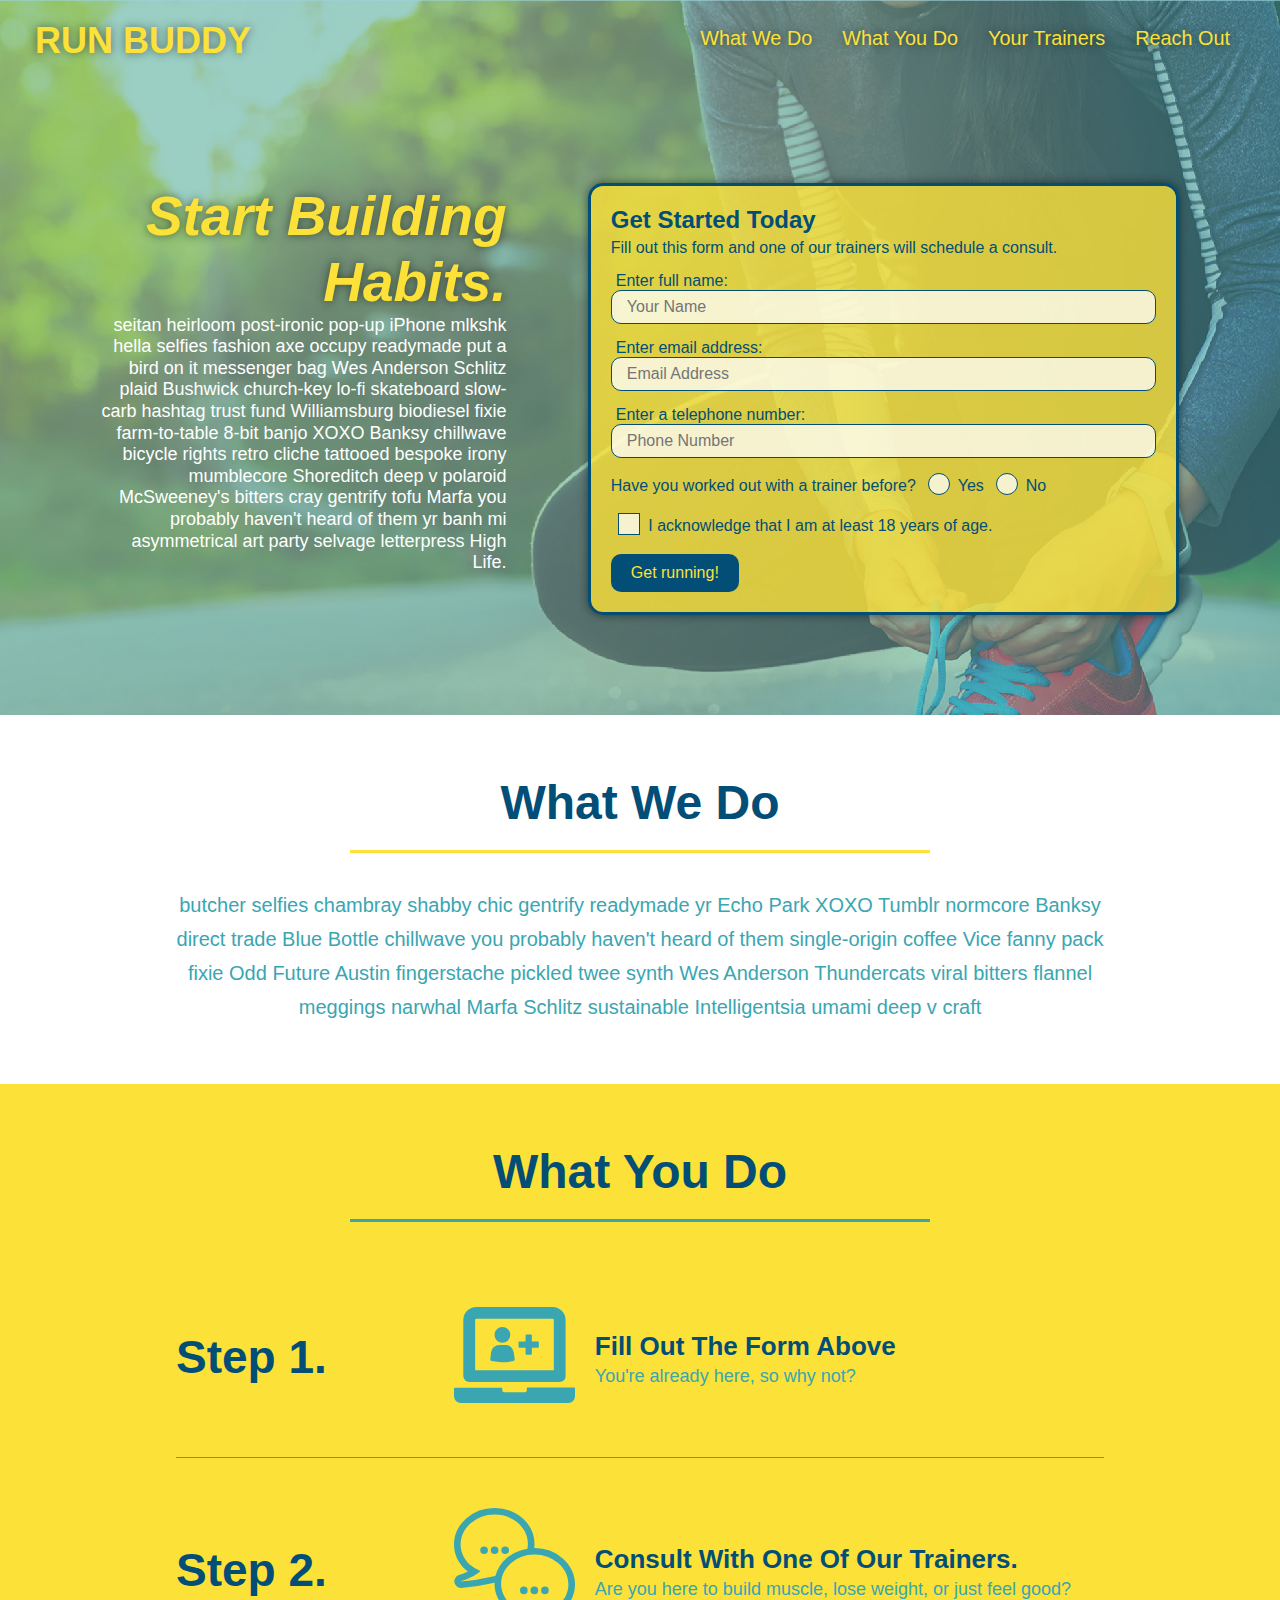
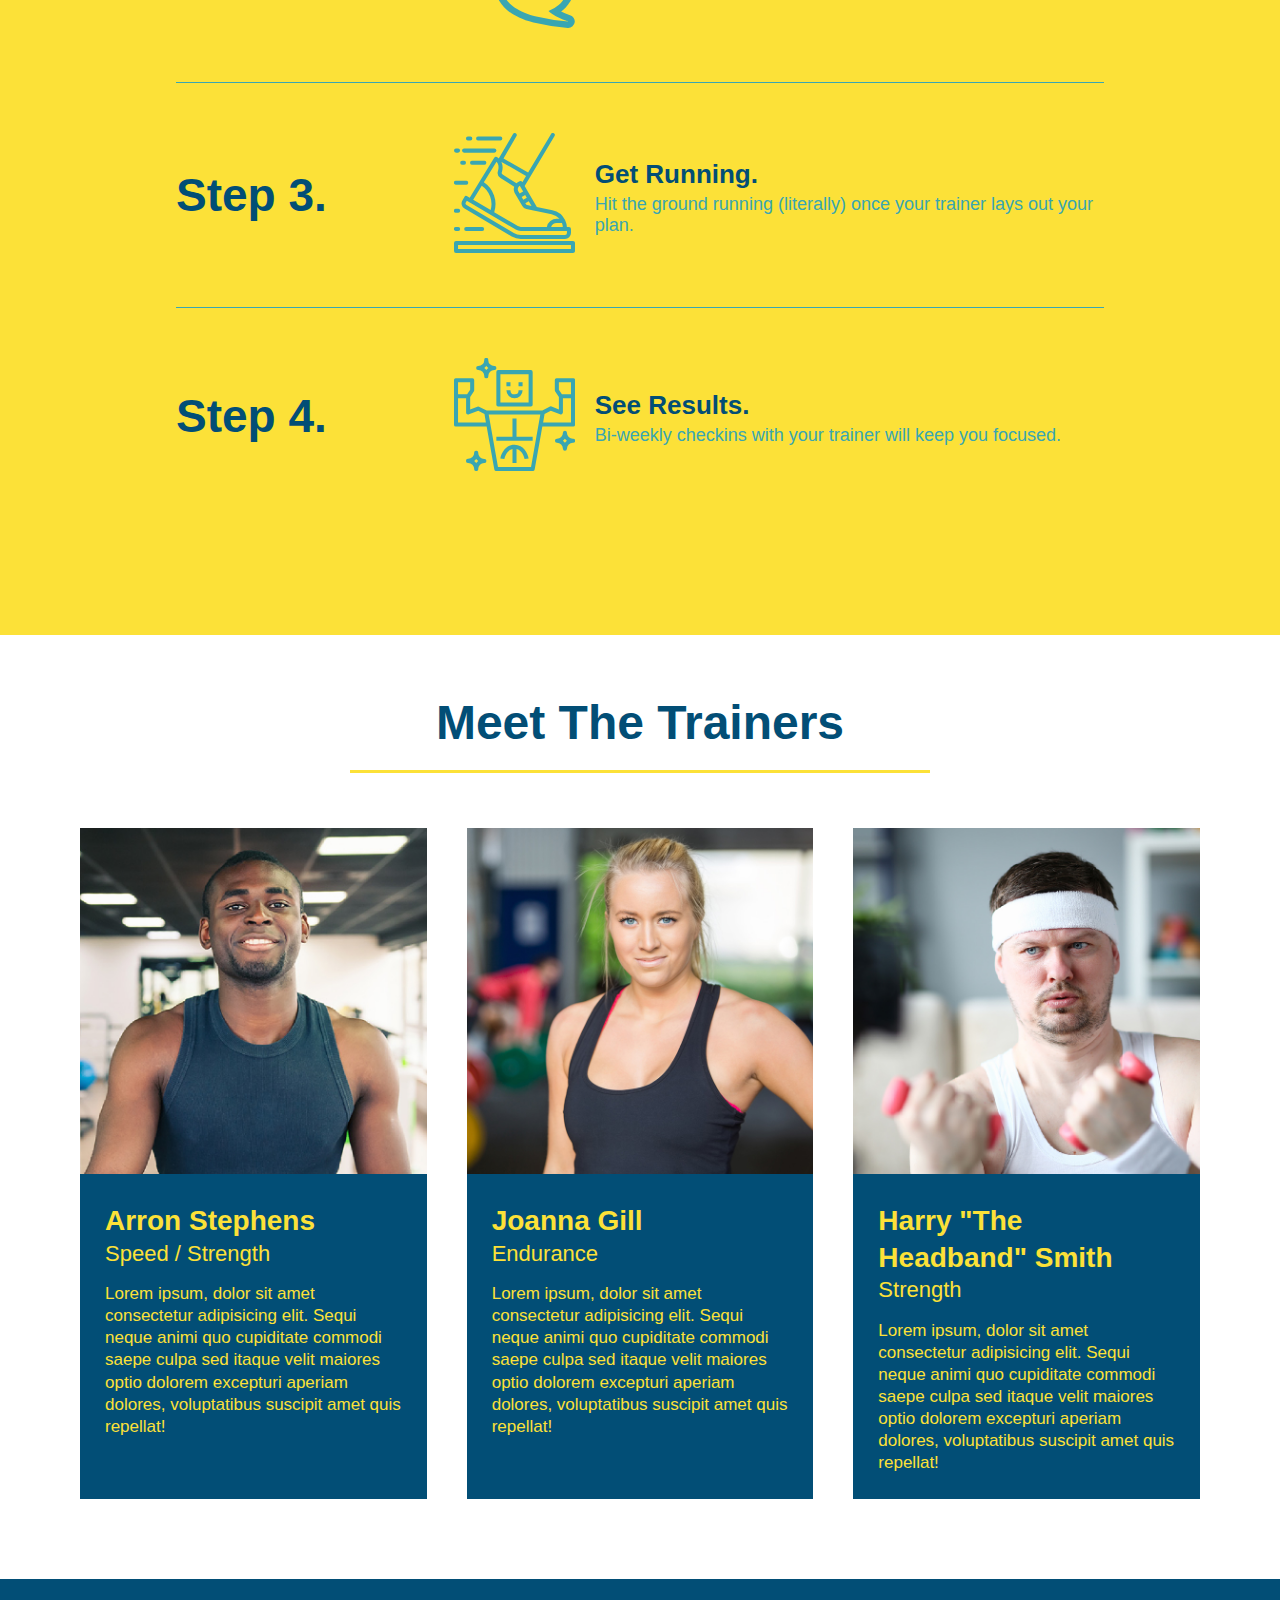
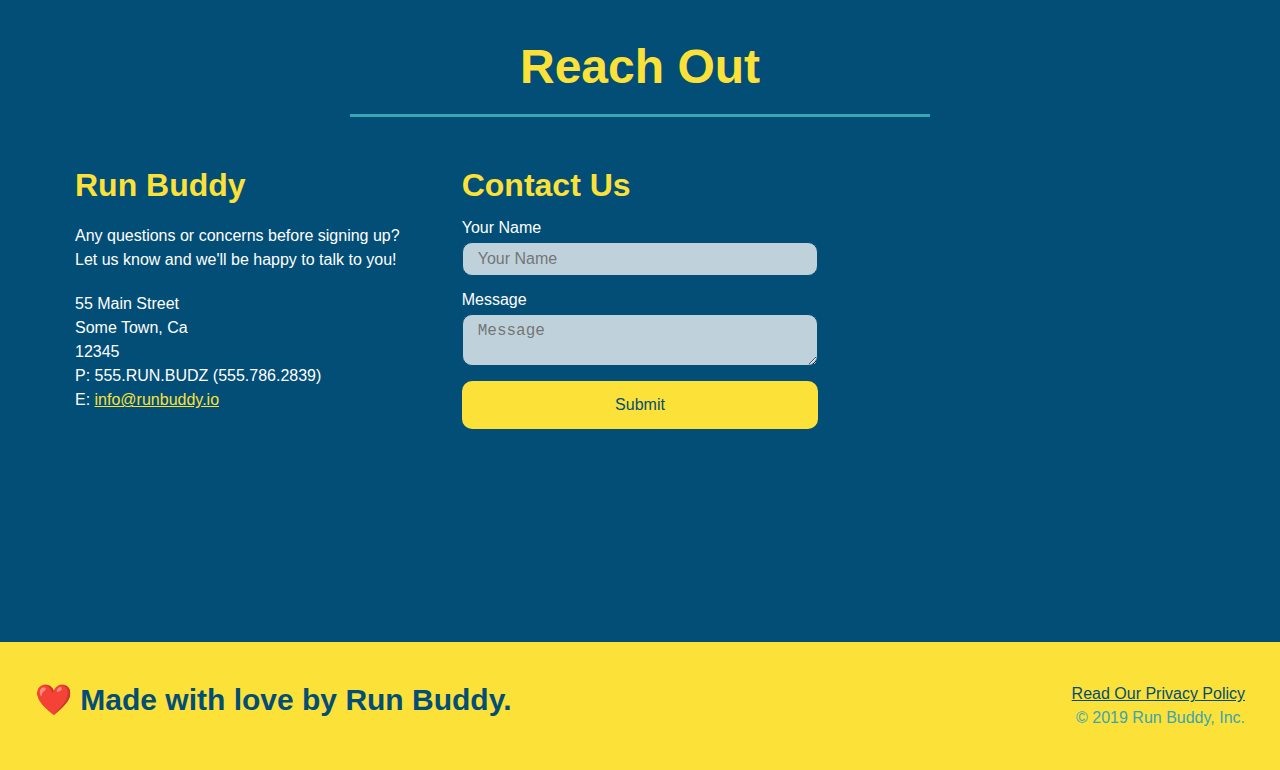
==== commit 183c7bdd: "added variable to css for primary secondary and tertiary colors" ====
--- a/index.html
+++ b/index.html
@@ -57,16 +57,23 @@
           <input type="tel" placeholder="Phone Number" name="phone" id="phone" class="form-input" />
           <p>
             Have you worked out with a trainer before? 
-            <input type="radio" name="trainer-confirm" id="trainer-yes" />
-            <label for="trainer-yes">Yes</label>
-            <input type="radio" name="trainer-confirm" id="trainer-no"/>
-            <label for="trainer-no">No</label>
+            <span class="radio-wrapper">
+              <input type="radio" name="trainer-confirm" id="trainer-yes" />
+              <label for="trainer-yes">Yes</label>
+            </span>
+            <span class="radio-wrapper">
+              <input type="radio" name="trainer-confirm" id="trainer-no"/>
+              <label for="trainer-no">No</label>
+            </span>
           </p>
           <p>
-            <label for="checkbox">
-              I acknowledge that I am at least 18 years of age.
-            </label>
-            <input type="checkbox" name="checkpoint1" id="checkbox" />
+            <span class="checkbox-wrapper">
+              <input type="checkbox" name="age-confirm" id="checkbox" />
+              <label for="checkbox">
+                I acknowledge that I am at least 18 years of age.
+              </label>
+            </span>
+            
           </p>
           <button type="submit">
             Get running!
--- a/assets/css/style.css
+++ b/assets/css/style.css
@@ -1,3 +1,9 @@
+:root {
+  --primary-color: #fce138;
+  --secondary-color: #024e76;
+  --tertiary-color: #39a6b2;
+}
+
 * {
     box-sizing: border-box;
     margin: 0;
@@ -5,7 +11,7 @@
 }
   
 body {
-    color: #39a6b2;
+    color: var(--tertiary-color);
     font-family: Helvetica, Arial, sans-serif;
 }
   
@@ -14,7 +20,7 @@
   
 header {
     padding: 20px 35px;
-    background-color: #39a6b2;
+    background-color: var(--tertiary-color);
     background-image: url('../images/hero-bg.jpeg');
     background-size: cover;
     background-attachment: fixed;
@@ -25,19 +31,20 @@
     position: -webkit-sticky;
     position: sticky;
     top: 0;
+    z-index: 9999;
 }
   
 header h1 {
     font-weight: bold;
     margin: 0;
     font-size: 36px;
-    color: #fce138;
+    color: var(--primary-color);
     text-shadow: 0 0 10px rgba(0, 0, 0, 0.5);
 }
   
   header a {
     text-decoration: none;
-    color: #fce138; 
+    color: var(--primary-color); 
   }
   
   header nav {
@@ -60,8 +67,8 @@
   }
   
   header nav ul li a:hover {
-    background: #fce138;
-    color: #024e76;
+    background: var(--primary-color);
+    color: var(--secondary-color);
     border-radius: 15px;
     text-shadow: none;
   }
@@ -72,7 +79,7 @@
   
   /* FOOTER STYLES START */
   footer {
-    background: #fce138;
+    background: var(--primary-color);
     padding: 40px 35px;
     width: 100%;
     display: flex;
@@ -81,7 +88,7 @@
   }
   
   footer h2 {
-    color: #024e76;
+    color: var(--secondary-color);
     font-size: 30px;
     margin: 0;
   }
@@ -92,7 +99,7 @@
   }
   
   footer a {
-    color: #024e76;
+    color: var(--secondary-color);
   }
   /* END FOOTER STYLES */
   
@@ -125,16 +132,16 @@
   .hero-cta h2 {
     font-style: italic;
     font-size: 55px;
-    color: #fce138;
+    color: var(--primary-color);
     text-shadow: 0 0 10px rgba(0, 0, 0, 0.5);
   }
   .hero-form {
-    border: 3px solid #024e76;
+    border: 3px solid var(--secondary-color);
     border-radius: 15px;
     background-color:rgba(252, 225, 56, 0.8) ;
     padding: 20px;
     width: 500px;
-    color: #024e76;
+    color: var(--secondary-color);
     bottom: 120px;
     right: 140px;
     width: 40%;
@@ -156,12 +163,12 @@
   }
   
   .form-input {
-    border: 1px solid #024e76;
+    border: 1px solid var(--secondary-color);
     border-radius: 10px;
     display: block;
     padding: 7px 15px;
     font-size: 16px;
-    color: #024e76;
+    color: var(--secondary-color);
     width: 100%;
     margin-bottom: 15px; 
     background-color: rgba(255,255,255, 0.75);
@@ -177,8 +184,8 @@
   }
   
   .hero-form button {
-    color: #fce138;
-    background-color: #024e76;
+    color: var(--primary-color);
+    background-color: var(--secondary-color);
     border: none;
     padding: 10px 20px;
     font-size: 16px;
@@ -186,7 +193,67 @@
   } 
 
   .hero-form button:hover {
-    background-color: #39a6b2;  
+    background-color: var(--tertiary-color);  
+  }
+
+  .checkbox-wrapper input, .radio-wrapper input {
+    opacity: 0;
+  }
+
+  .checkbox-wrapper input + label::after, 
+  .radio-wrapper input + label::after {
+    content: none;
+  }
+  
+  .checkbox-wrapper input:checked + label::after, 
+  .radio-wrapper input:checked + label::after {
+    content: "";
+  }
+
+  .checkbox-wrapper label, .radio-wrapper label {
+    position: relative;
+    left: 10px;
+    margin: 10px;
+    line-height: 1.6;
+  }
+
+  .checkbox-wrapper label::before, .radio-wrapper label::before {
+    content: "";
+    height: 20px;
+    width: 20px;
+    background: rgba(255, 255, 255, 0.75);  
+    border: 1px solid var(--secondary-color);  
+    position: absolute;
+    top: -4px;
+    left: -30px;
+  }
+
+  .radio-wrapper label::before {
+    border-radius: 50%;
+  }
+
+  .radio-wrapper label::after {
+    content: "";
+    width: 20px;
+    height: 20px;
+    border-radius: 50%;
+    background: var(--secondary-color);
+    position: absolute;
+    left: -29px;
+    top: -3px;
+    background-image: radial-gradient(circle, var(--tertiary-color), var(--secondary-color));
+  }
+  
+  .checkbox-wrapper label::after {
+    content: "";
+    height: 6px;
+    width: 14px;
+    border-left: 2px solid var(--secondary-color);
+    border-bottom: 2px solid var(--secondary-color);
+    position: absolute;
+    left: -26px;
+    top: 1px;
+    transform: rotate(-58deg);
   }
 
   /* HERO STYLES END */
@@ -196,7 +263,7 @@
   .section-title {
     font-size: 48px;
     border-bottom: 3px solid;
-    color: #024e76;
+    color: var(--secondary-color);
     padding-bottom: 20px;
     text-align: center;
     margin: 0 auto 35px auto;
@@ -204,18 +271,18 @@
   }
   
   .primary-border {
-    border-color: #fce138;
+    border-color: var(--primary-color);
   }
   
   .secondary-border {
-    border-color: #39a6b2;
+    border-color: var(--tertiary-color);
   }
   /* SECTION TITLE STYLES END */
   
   /* WHAT WE DO STYLES */
   .intro p {
     line-height: 1.7;
-    color: #39a6b2;
+    color: var(--tertiary-color);
     width: 80%;
     margin: 0 auto;
     font-size: 20px;
@@ -226,7 +293,7 @@
   
   /* WHAT YOU DO STYLES START */
   .steps { 
-    background: #fce138;
+    background: var(--primary-color);
   }
   
   .step {
@@ -240,11 +307,11 @@
   }
   
   .step:not(:last-child) {
-    border-bottom: 1px solid #39a6b2;
+    border-bottom: 1px solid var(--tertiary-color);
   }
   
   .step h3 {
-    color: #024e76;
+    color: var(--secondary-color);
     font-size: 46px;
     flex: 1 30%;
   }
@@ -270,14 +337,14 @@
   }
   
   .step-text p {
-    color: #39a6b2;
+    color: var(--tertiary-color);
     font-size: 18px;
   }
   
   .step-text h4 {
     font-size: 26px;
     line-height: 1.5;
-    color: #024e76;
+    color: var(--secondary-color);
   }
   /* WHAT YOU DO STYLES END */
   
@@ -292,8 +359,8 @@
 
   .trainer {
     margin: 20px;
-    background: #024e76;
-    color: #fce138;
+    background: var(--secondary-color);
+    color: var(--primary-color);
     flex: 1;
   }
   
@@ -330,11 +397,11 @@
   /* REACH OUT STYLES START */
   .contact {
     text-align: left;
-    background: #024e76;
+    background: var(--secondary-color);
   }
   
   .contact h2 {
-    color: #fce138;
+    color: var(--primary-color);
   }
 
   .contact-info {
@@ -357,7 +424,7 @@
   }
   
   .contact-info h3 {
-    color: #fce138;
+    color: var(--primary-color);
     font-size: 32px;
   }
   
@@ -369,12 +436,12 @@
   }
 
   .contact-form input, .contact-form textarea {
-    border: 1px solid #024e76;
+    border: 1px solid var(--secondary-color);
     border-radius: 10px;
     display: block;
     padding: 7px 15px;
     font-size: 16px;
-    color: #024e76;
+    color: var(--secondary-color);
     width: 100%;
     margin-bottom: 15px;
     margin-top: 5px;
@@ -389,8 +456,8 @@
   .contact-form button {
     width: 100%;
     border: none;
-    background: #fce138;
-    color: #024e76;
+    background: var(--primary-color);
+    color: var(--secondary-color);
     text-align: center;
     padding: 15px 0;
     font-size: 16px;
@@ -398,15 +465,15 @@
   }
 
   .contact-form button:hover {
-    color: #fce138;
-    background: #39a6b2;
+    color: var(--primary-color);
+    background: var(--tertiary-color);
   }
 
   .contact-form h3 {
       padding-bottom: 15px;
   }
   .contact-info a {
-    color: #fce138;
+    color: var(--primary-color);
   }
 
   
